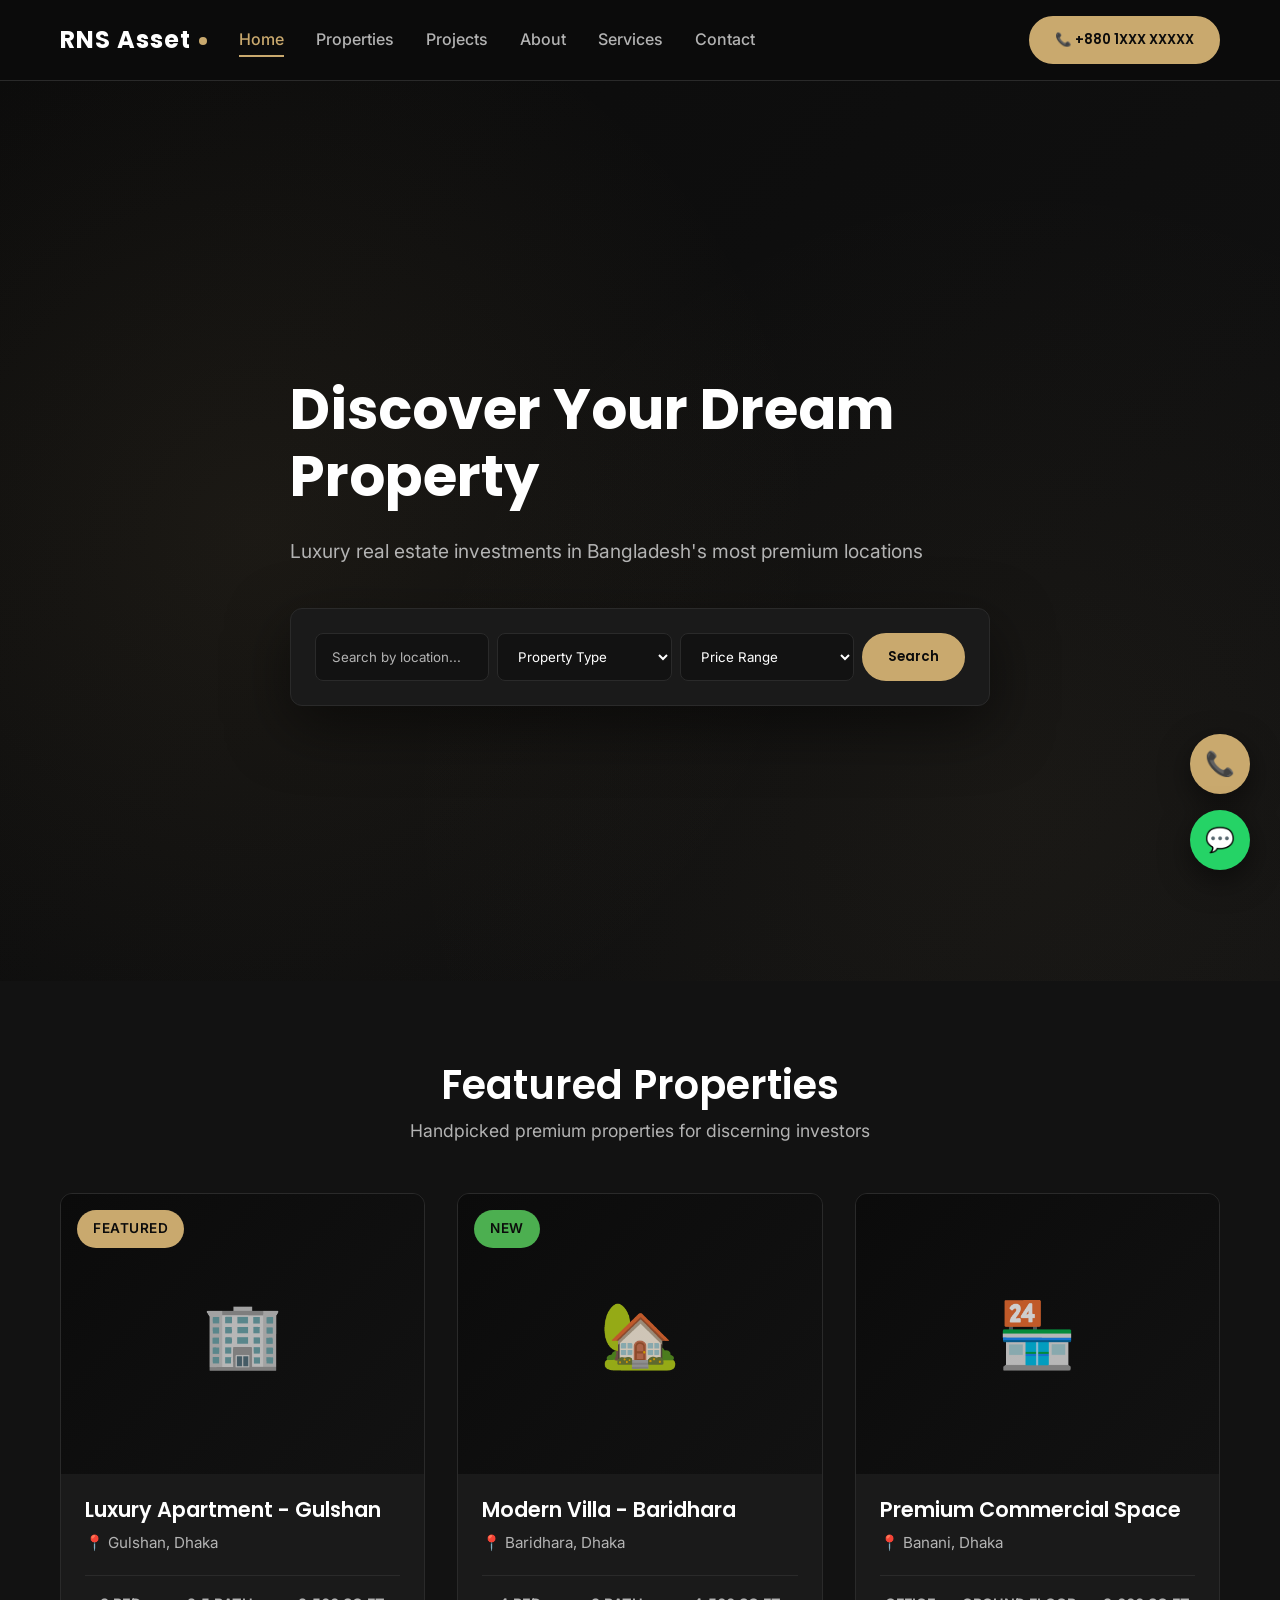
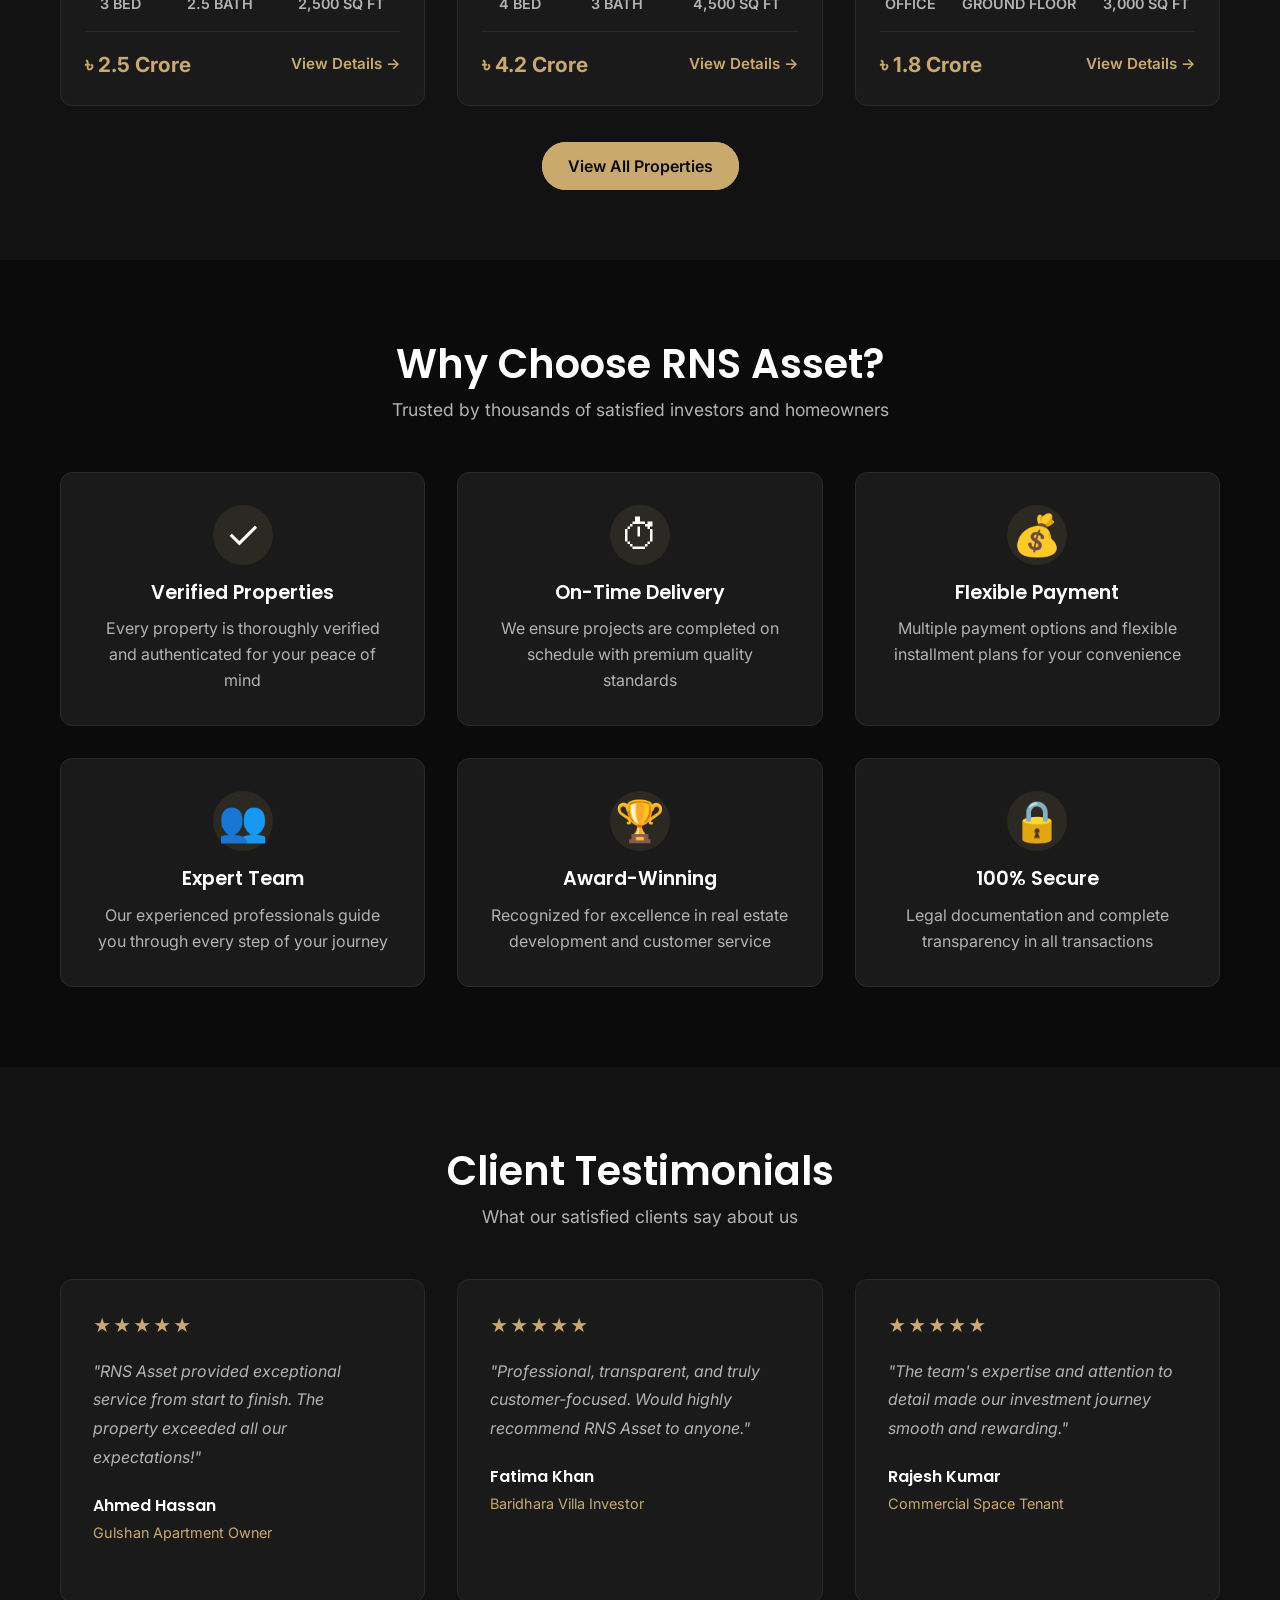
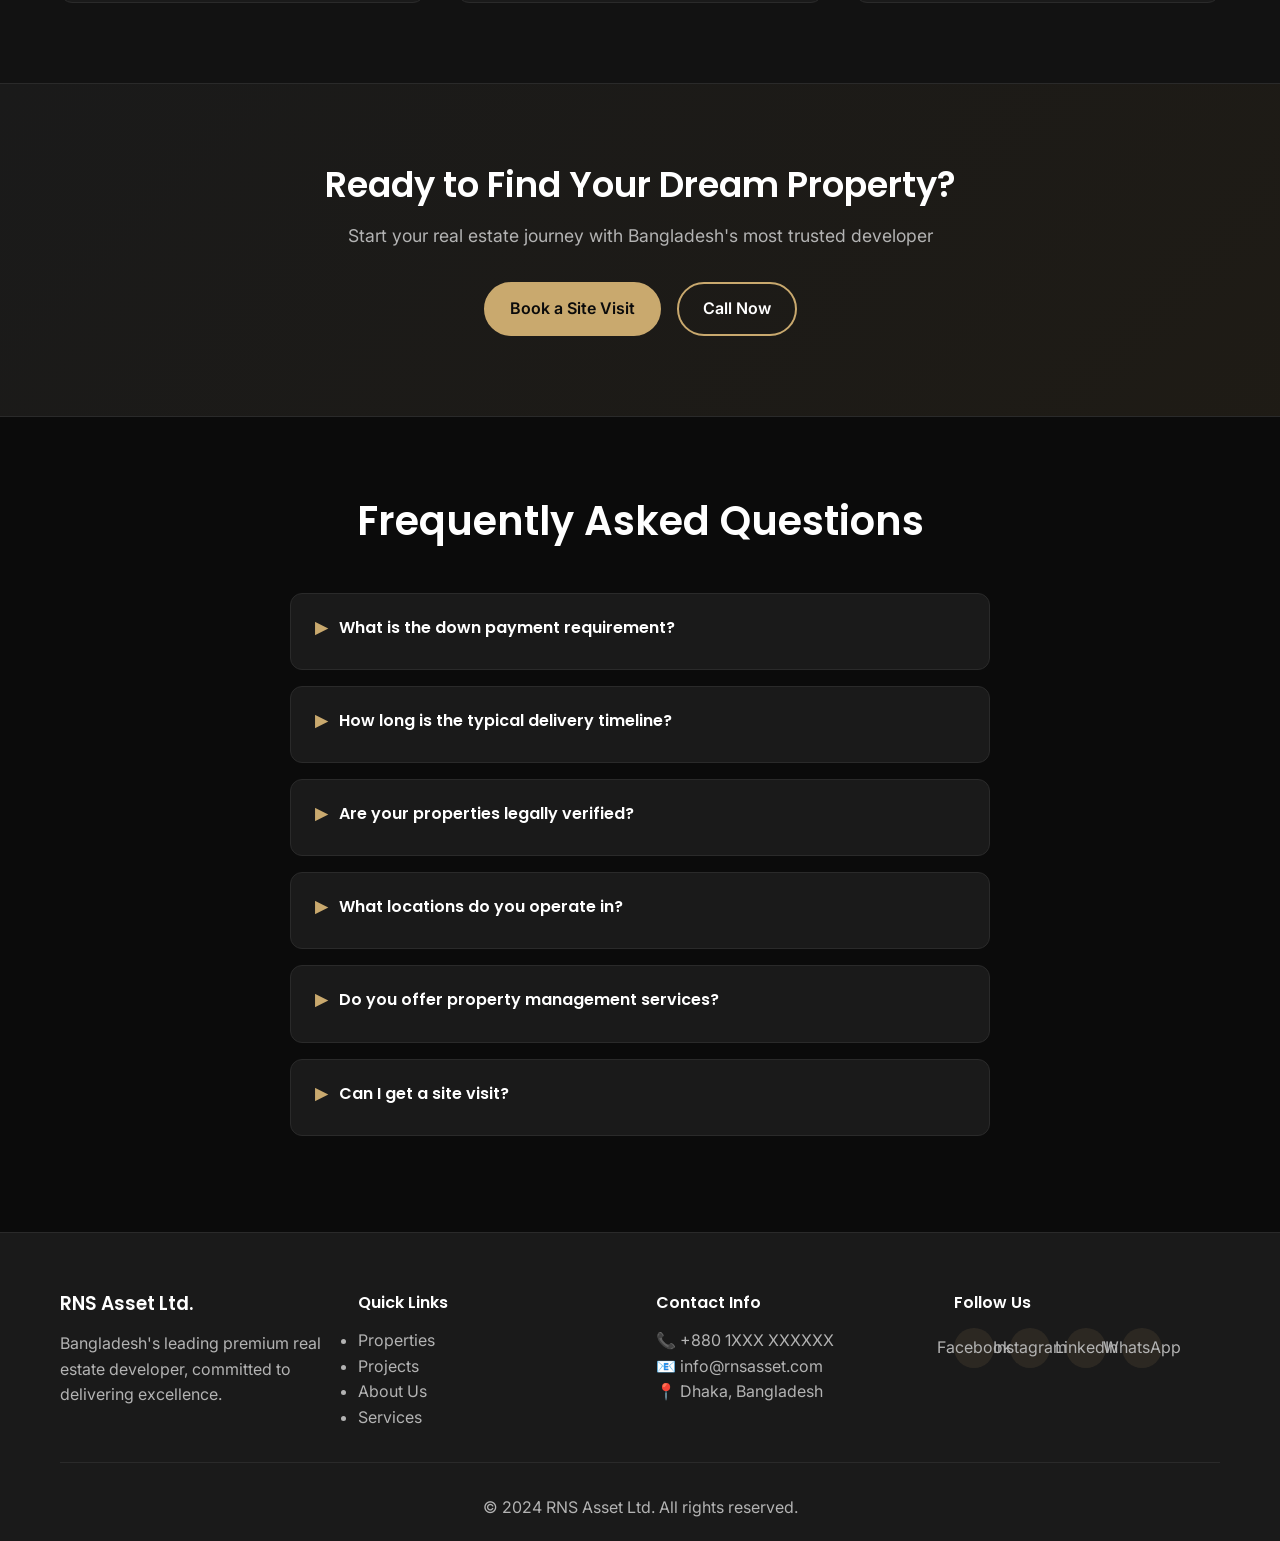
==== index.html @ ce6c6e33 "add updated code" ====
<!DOCTYPE html>
<html lang="en">
<head>
    <meta charset="UTF-8">
    <meta name="viewport" content="width=device-width, initial-scale=1.0">
    <title>RNS Asset Ltd. - Premium Real Estate Bangladesh</title>
    <link rel="preconnect" href="https://fonts.googleapis.com">
    <link rel="preconnect" href="https://fonts.gstatic.com" crossorigin>
    <link href="https://fonts.googleapis.com/css2?family=Poppins:wght@300;400;500;600;700&family=Inter:wght@300;400;500;600&display=swap" rel="stylesheet">
    <link rel="stylesheet" href="styles.css">
</head>
<body>
    <!-- Navigation -->
    <nav class="navbar">
        <div class="container">
            <div class="nav-wrapper">
                <div class="logo">
                    <h1>RNS Asset</h1>
                </div>
                <ul class="nav-menu" id="navMenu">
                    <li><a href="index.html" class="active">Home</a></li>
                    <li><a href="properties.html">Properties</a></li>
                    <li><a href="projects.html">Projects</a></li>
                    <li><a href="about.html">About</a></li>
                    <li><a href="services.html">Services</a></li>
                    <li><a href="contact.html">Contact</a></li>
                </ul>
                <button class="cta-button primary-btn">📞 +880 1XXX XXXXX</button>
                <div class="hamburger" id="hamburger">
                    <span></span>
                    <span></span>
                    <span></span>
                </div>
            </div>
        </div>
    </nav>

    <!-- Hero Section -->
    <section class="hero">
        <div class="hero-background"></div>
        <div class="container">
            <div class="hero-content">
                <h2 class="hero-title">Discover Your Dream Property</h2>
                <p class="hero-subtitle">Luxury real estate investments in Bangladesh's most premium locations</p>

                <div class="search-bar">
                    <input type="text" placeholder="Search by location..." id="heroSearch">
                    <select id="propertyType">
                        <option value="">Property Type</option>
                        <option value="apartment">Apartment</option>
                        <option value="villa">Villa</option>
                        <option value="commercial">Commercial</option>
                        <option value="land">Land</option>
                    </select>
                    <select id="priceRange">
                        <option value="">Price Range</option>
                        <option value="0-50">Under 50 Lakh</option>
                        <option value="50-100">50-100 Lakh</option>
                        <option value="100-200">100-200 Lakh</option>
                        <option value="200+">200+ Lakh</option>
                    </select>
                    <button class="cta-button primary-btn">Search</button>
                </div>
            </div>
        </div>
    </section>

    <!-- Featured Properties -->
    <section class="featured-section">
        <div class="container">
            <div class="section-header">
                <h2>Featured Properties</h2>
                <p>Handpicked premium properties for discerning investors</p>
            </div>

            <div class="properties-grid">
                <div class="property-card">
                    <div class="property-image">
                        <div class="image-placeholder">🏢</div>
                        <span class="property-badge">Featured</span>
                    </div>
                    <div class="property-info">
                        <h3>Luxury Apartment - Gulshan</h3>
                        <p class="location">📍 Gulshan, Dhaka</p>
                        <div class="property-details">
                            <span>3 BED</span>
                            <span>2.5 BATH</span>
                            <span>2,500 SQ FT</span>
                        </div>
                        <div class="property-footer">
                            <p class="price">৳ 2.5 Crore</p>
                            <a href="property-detail.html?id=1" class="view-btn">View Details →</a>
                        </div>
                    </div>
                </div>

                <div class="property-card">
                    <div class="property-image">
                        <div class="image-placeholder">🏡</div>
                        <span class="property-badge new">New</span>
                    </div>
                    <div class="property-info">
                        <h3>Modern Villa - Baridhara</h3>
                        <p class="location">📍 Baridhara, Dhaka</p>
                        <div class="property-details">
                            <span>4 BED</span>
                            <span>3 BATH</span>
                            <span>4,500 SQ FT</span>
                        </div>
                        <div class="property-footer">
                            <p class="price">৳ 4.2 Crore</p>
                            <a href="property-detail.html?id=2" class="view-btn">View Details →</a>
                        </div>
                    </div>
                </div>

                <div class="property-card">
                    <div class="property-image">
                        <div class="image-placeholder">🏪</div>
                    </div>
                    <div class="property-info">
                        <h3>Premium Commercial Space</h3>
                        <p class="location">📍 Banani, Dhaka</p>
                        <div class="property-details">
                            <span>OFFICE</span>
                            <span>GROUND FLOOR</span>
                            <span>3,000 SQ FT</span>
                        </div>
                        <div class="property-footer">
                            <p class="price">৳ 1.8 Crore</p>
                            <a href="property-detail.html?id=3" class="view-btn">View Details →</a>
                        </div>
                    </div>
                </div>
            </div>

            <div style="text-align: center; margin-top: 3rem;">
                <a href="properties.html" class="cta-button primary-btn">View All Properties</a>
            </div>
        </div>
    </section>

    <!-- Why Choose Us -->
    <section class="why-choose-section">
        <div class="container">
            <div class="section-header">
                <h2>Why Choose RNS Asset?</h2>
                <p>Trusted by thousands of satisfied investors and homeowners</p>
            </div>

            <div class="features-grid">
                <div class="feature-card">
                    <div class="feature-icon">✓</div>
                    <h3>Verified Properties</h3>
                    <p>Every property is thoroughly verified and authenticated for your peace of mind</p>
                </div>

                <div class="feature-card">
                    <div class="feature-icon">⏱</div>
                    <h3>On-Time Delivery</h3>
                    <p>We ensure projects are completed on schedule with premium quality standards</p>
                </div>

                <div class="feature-card">
                    <div class="feature-icon">💰</div>
                    <h3>Flexible Payment</h3>
                    <p>Multiple payment options and flexible installment plans for your convenience</p>
                </div>

                <div class="feature-card">
                    <div class="feature-icon">👥</div>
                    <h3>Expert Team</h3>
                    <p>Our experienced professionals guide you through every step of your journey</p>
                </div>

                <div class="feature-card">
                    <div class="feature-icon">🏆</div>
                    <h3>Award-Winning</h3>
                    <p>Recognized for excellence in real estate development and customer service</p>
                </div>

                <div class="feature-card">
                    <div class="feature-icon">🔒</div>
                    <h3>100% Secure</h3>
                    <p>Legal documentation and complete transparency in all transactions</p>
                </div>
            </div>
        </div>
    </section>

    <!-- Testimonials -->
    <section class="testimonials-section">
        <div class="container">
            <div class="section-header">
                <h2>Client Testimonials</h2>
                <p>What our satisfied clients say about us</p>
            </div>

            <div class="testimonials-grid">
                <div class="testimonial-card">
                    <div class="stars">★★★★★</div>
                    <p>"RNS Asset provided exceptional service from start to finish. The property exceeded all our expectations!"</p>
                    <div class="client-info">
                        <h4>Ahmed Hassan</h4>
                        <p>Gulshan Apartment Owner</p>
                    </div>
                </div>

                <div class="testimonial-card">
                    <div class="stars">★★★★★</div>
                    <p>"Professional, transparent, and truly customer-focused. Would highly recommend RNS Asset to anyone."</p>
                    <div class="client-info">
                        <h4>Fatima Khan</h4>
                        <p>Baridhara Villa Investor</p>
                    </div>
                </div>

                <div class="testimonial-card">
                    <div class="stars">★★★★★</div>
                    <p>"The team's expertise and attention to detail made our investment journey smooth and rewarding."</p>
                    <div class="client-info">
                        <h4>Rajesh Kumar</h4>
                        <p>Commercial Space Tenant</p>
                    </div>
                </div>
            </div>
        </div>
    </section>

    <!-- CTA Section -->
    <section class="cta-section">
        <div class="container">
            <h2>Ready to Find Your Dream Property?</h2>
            <p>Start your real estate journey with Bangladesh's most trusted developer</p>
            <div class="cta-buttons">
                <a href="contact.html" class="cta-button primary-btn">Book a Site Visit</a>
                <a href="tel:+8801700000000" class="cta-button secondary-btn">Call Now</a>
            </div>
        </div>
    </section>

    <!-- FAQ Section -->
    <section class="faq-section">
        <div class="container">
            <div class="section-header">
                <h2>Frequently Asked Questions</h2>
            </div>

            <div class="faq-container">
                <div class="faq-item">
                    <h3 class="faq-question">What is the down payment requirement?</h3>
                    <p class="faq-answer">We offer flexible payment plans starting with as low as 10-20% down payment. The exact percentage depends on the property and project type. Contact our sales team for customized payment options.</p>
                </div>

                <div class="faq-item">
                    <h3 class="faq-question">How long is the typical delivery timeline?</h3>
                    <p class="faq-answer">Most projects are completed within 2-3 years from launch. We maintain a strict schedule and provide monthly updates to investors. Some premium properties are move-in ready within 6-12 months.</p>
                </div>

                <div class="faq-item">
                    <h3 class="faq-question">Are your properties legally verified?</h3>
                    <p class="faq-answer">Yes, absolutely. All our properties undergo rigorous legal verification. We provide complete documentation including land title, architectural approvals, and utility connections.</p>
                </div>

                <div class="faq-item">
                    <h3 class="faq-question">What locations do you operate in?</h3>
                    <p class="faq-answer">We primarily focus on premium locations in Dhaka including Gulshan, Baridhara, Banani, Dhanmondi, and Mirpur. We also have projects in Chattogram and Sylhet.</p>
                </div>

                <div class="faq-item">
                    <h3 class="faq-question">Do you offer property management services?</h3>
                    <p class="faq-answer">Yes, we provide comprehensive property management services for investors. Our team handles maintenance, tenant management, and rent collection.</p>
                </div>

                <div class="faq-item">
                    <h3 class="faq-question">Can I get a site visit?</h3>
                    <p class="faq-answer">Absolutely! We offer regular site visits and virtual tours. Visit our contact page or call us to schedule a visit at your convenience.</p>
                </div>
            </div>
        </div>
    </section>

    <!-- Footer -->
    <footer class="footer">
        <div class="container">
            <div class="footer-grid">
                <div class="footer-col">
                    <h3>RNS Asset Ltd.</h3>
                    <p>Bangladesh's leading premium real estate developer, committed to delivering excellence.</p>
                </div>

                <div class="footer-col">
                    <h4>Quick Links</h4>
                    <ul>
                        <li><a href="properties.html">Properties</a></li>
                        <li><a href="projects.html">Projects</a></li>
                        <li><a href="about.html">About Us</a></li>
                        <li><a href="services.html">Services</a></li>
                    </ul>
                </div>

                <div class="footer-col">
                    <h4>Contact Info</h4>
                    <p>📞 +880 1XXX XXXXXX</p>
                    <p>📧 info@rnsasset.com</p>
                    <p>📍 Dhaka, Bangladesh</p>
                </div>

                <div class="footer-col">
                    <h4>Follow Us</h4>
                    <div class="social-links">
                        <a href="#">Facebook</a>
                        <a href="#">Instagram</a>
                        <a href="#">LinkedIn</a>
                        <a href="#">WhatsApp</a>
                    </div>
                </div>
            </div>

            <div class="footer-bottom">
                <p>&copy; 2024 RNS Asset Ltd. All rights reserved.</p>
            </div>
        </div>
    </footer>

    <!-- Floating CTA for Mobile -->
    <div class="floating-cta" id="floatingCta">
        <a href="tel:+8801700000000" class="floating-btn call">📞</a>
        <a href="https://wa.me/8801700000000" class="floating-btn whatsapp">💬</a>
    </div>

    <script src="script.js"></script>
</body>
</html>
---- styles.css ----
/* ====================================
   DARK LUXURY REAL ESTATE THEME
   RNS Asset Ltd. - Bangladesh
   ==================================== */

/* CSS Variables */
:root {
    --primary-bg: #0B0B0B;
    --secondary-bg: #121212;
    --card-bg: #1A1A1A;
    --text-primary: #FFFFFF;
    --text-secondary: #B3B3B3;
    --accent: #C9A96E;
    --accent-hover: #D4B896;
    --border-color: #2A2A2A;
    --transition: all 0.3s ease;
}

/* Reset & Base Styles */
* {
    margin: 0;
    padding: 0;
    box-sizing: border-box;
}

html {
    scroll-behavior: smooth;
    font-size: 16px;
}

body {
    font-family: 'Inter', sans-serif;
    background-color: var(--primary-bg);
    color: var(--text-primary);
    line-height: 1.6;
    overflow-x: hidden;
}

h1, h2, h3, h4, h5, h6 {
    font-family: 'Poppins', sans-serif;
    font-weight: 600;
    line-height: 1.2;
}

a {
    color: inherit;
    text-decoration: none;
    transition: var(--transition);
}

button {
    cursor: pointer;
    border: none;
    font-family: 'Poppins', sans-serif;
}

.container {
    max-width: 1200px;
    margin: 0 auto;
    padding: 0 20px;
}

/* ====================================
   NAVIGATION
   ==================================== */

.navbar {
    position: sticky;
    top: 0;
    z-index: 1000;
    background-color: var(--primary-bg);
    border-bottom: 1px solid var(--border-color);
    backdrop-filter: blur(10px);
    padding: 1rem 0;
}

.nav-wrapper {
    display: flex;
    justify-content: space-between;
    align-items: center;
    gap: 2rem;
}

.logo h1 {
    font-size: 1.5rem;
    color: var(--text-primary);
    font-weight: 700;
    letter-spacing: 1px;
}

.logo h1::after {
    content: '';
    display: inline-block;
    width: 8px;
    height: 8px;
    background-color: var(--accent);
    border-radius: 50%;
    margin-left: 0.5rem;
    vertical-align: middle;
}

.nav-menu {
    display: flex;
    list-style: none;
    gap: 2rem;
    flex: 1;
}

.nav-menu a {
    color: var(--text-secondary);
    font-weight: 500;
    position: relative;
    padding-bottom: 0.5rem;
}

.nav-menu a::after {
    content: '';
    position: absolute;
    bottom: 0;
    left: 0;
    width: 0;
    height: 2px;
    background-color: var(--accent);
    transition: width 0.3s ease;
}

.nav-menu a:hover::after,
.nav-menu a.active::after {
    width: 100%;
}

.nav-menu a:hover,
.nav-menu a.active {
    color: var(--accent);
}

.primary-btn {
    background-color: var(--accent);
    color: var(--primary-bg);
    padding: 0.75rem 1.5rem;
    border-radius: 50px;
    font-weight: 600;
    transition: var(--transition);
    border: 2px solid var(--accent);
    white-space: nowrap;
}

.primary-btn:hover {
    background-color: var(--accent-hover);
    border-color: var(--accent-hover);
    transform: translateY(-2px);
    box-shadow: 0 10px 30px rgba(201, 169, 110, 0.3);
}

.secondary-btn {
    background-color: transparent;
    color: var(--text-primary);
    border: 2px solid var(--accent);
    padding: 0.75rem 1.5rem;
    border-radius: 50px;
    font-weight: 600;
    transition: var(--transition);
}

.secondary-btn:hover {
    background-color: var(--accent);
    color: var(--primary-bg);
}

.hamburger {
    display: none;
    flex-direction: column;
    gap: 0.4rem;
    cursor: pointer;
}

.hamburger span {
    width: 25px;
    height: 3px;
    background-color: var(--text-primary);
    border-radius: 2px;
    transition: var(--transition);
}

/* ====================================
   HERO SECTION
   ==================================== */

.hero {
    position: relative;
    min-height: 100vh;
    display: flex;
    align-items: center;
    justify-content: center;
    background: linear-gradient(135deg, var(--primary-bg) 0%, var(--secondary-bg) 100%);
    overflow: hidden;
    padding: 100px 0 80px;
}

.hero-background {
    position: absolute;
    top: 0;
    left: 0;
    right: 0;
    bottom: 0;
    background:
        radial-gradient(circle at 20% 50%, rgba(201, 169, 110, 0.08) 0%, transparent 50%),
        radial-gradient(circle at 80% 80%, rgba(201, 169, 110, 0.05) 0%, transparent 50%);
    z-index: 0;
}

.hero .container {
    position: relative;
    z-index: 1;
}

.hero-content {
    max-width: 700px;
}

.hero-title {
    font-size: 3.5rem;
    font-weight: 700;
    line-height: 1.2;
    margin-bottom: 1.5rem;
    color: var(--text-primary);
}

.hero-subtitle {
    font-size: 1.2rem;
    color: var(--text-secondary);
    margin-bottom: 2.5rem;
    line-height: 1.8;
}

.search-bar {
    display: flex;
    gap: 0.5rem;
    flex-wrap: wrap;
    background-color: var(--card-bg);
    padding: 1.5rem;
    border-radius: 12px;
    border: 1px solid var(--border-color);
    box-shadow: 0 20px 60px rgba(0, 0, 0, 0.5);
}

.search-bar input,
.search-bar select {
    flex: 1;
    min-width: 150px;
    padding: 0.75rem 1rem;
    background-color: var(--secondary-bg);
    border: 1px solid var(--border-color);
    border-radius: 8px;
    color: var(--text-primary);
    font-family: 'Inter', sans-serif;
    transition: var(--transition);
}

.search-bar input::placeholder {
    color: var(--text-secondary);
}

.search-bar input:focus,
.search-bar select:focus {
    outline: none;
    border-color: var(--accent);
    background-color: rgba(201, 169, 110, 0.05);
}

/* ====================================
   FEATURED PROPERTIES SECTION
   ==================================== */

.featured-section {
    background-color: var(--secondary-bg);
    padding: 80px 0;
}

.section-header {
    text-align: center;
    margin-bottom: 3rem;
}

.section-header h2 {
    font-size: 2.5rem;
    margin-bottom: 0.5rem;
    color: var(--text-primary);
}

.section-header p {
    font-size: 1.1rem;
    color: var(--text-secondary);
}

.properties-grid {
    display: grid;
    grid-template-columns: repeat(auto-fit, minmax(350px, 1fr));
    gap: 2rem;
}

.property-card {
    background-color: var(--card-bg);
    border-radius: 12px;
    overflow: hidden;
    border: 1px solid var(--border-color);
    transition: var(--transition);
}

.property-card:hover {
    transform: translateY(-10px);
    border-color: var(--accent);
    box-shadow: 0 20px 50px rgba(201, 169, 110, 0.2);
}

.property-image {
    position: relative;
    height: 280px;
    background: linear-gradient(135deg, var(--primary-bg), var(--secondary-bg));
    display: flex;
    align-items: center;
    justify-content: center;
    overflow: hidden;
}

.image-placeholder {
    font-size: 4rem;
    opacity: 0.8;
    transition: var(--transition);
}

.property-card:hover .image-placeholder {
    transform: scale(1.1);
}

.property-badge {
    position: absolute;
    top: 1rem;
    left: 1rem;
    background-color: var(--accent);
    color: var(--primary-bg);
    padding: 0.5rem 1rem;
    border-radius: 50px;
    font-size: 0.85rem;
    font-weight: 600;
    text-transform: uppercase;
    letter-spacing: 0.5px;
}

.property-badge.new {
    background-color: #4CAF50;
}

.property-info {
    padding: 1.5rem;
}

.property-info h3 {
    font-size: 1.3rem;
    margin-bottom: 0.5rem;
    color: var(--text-primary);
}

.location {
    color: var(--text-secondary);
    font-size: 0.95rem;
    margin-bottom: 1.2rem;
}

.property-details {
    display: flex;
    justify-content: space-around;
    gap: 1rem;
    padding: 1rem 0;
    border-top: 1px solid var(--border-color);
    border-bottom: 1px solid var(--border-color);
    margin-bottom: 1rem;
    font-size: 0.9rem;
    font-weight: 600;
    color: var(--text-secondary);
    text-align: center;
}

.property-footer {
    display: flex;
    justify-content: space-between;
    align-items: center;
}

.price {
    font-size: 1.3rem;
    font-weight: 700;
    color: var(--accent);
}

.view-btn {
    color: var(--accent);
    font-weight: 600;
    font-size: 0.95rem;
    transition: var(--transition);
}

.view-btn:hover {
    color: var(--accent-hover);
    transform: translateX(5px);
}

/* ====================================
   WHY CHOOSE US SECTION
   ==================================== */

.why-choose-section {
    background-color: var(--primary-bg);
    padding: 80px 0;
}

.features-grid {
    display: grid;
    grid-template-columns: repeat(auto-fit, minmax(300px, 1fr));
    gap: 2rem;
}

.feature-card {
    background-color: var(--card-bg);
    padding: 2rem;
    border-radius: 12px;
    border: 1px solid var(--border-color);
    text-align: center;
    transition: var(--transition);
}

.feature-card:hover {
    background-color: rgba(201, 169, 110, 0.08);
    border-color: var(--accent);
    transform: translateY(-5px);
}

.feature-icon {
    font-size: 2.5rem;
    margin-bottom: 1rem;
    background-color: rgba(201, 169, 110, 0.1);
    width: 60px;
    height: 60px;
    display: flex;
    align-items: center;
    justify-content: center;
    border-radius: 50%;
    margin-left: auto;
    margin-right: auto;
}

.feature-card h3 {
    font-size: 1.2rem;
    margin-bottom: 0.8rem;
    color: var(--text-primary);
}

.feature-card p {
    color: var(--text-secondary);
    line-height: 1.6;
}

/* ====================================
   TESTIMONIALS SECTION
   ==================================== */

.testimonials-section {
    background-color: var(--secondary-bg);
    padding: 80px 0;
}

.testimonials-grid {
    display: grid;
    grid-template-columns: repeat(auto-fit, minmax(320px, 1fr));
    gap: 2rem;
}

.testimonial-card {
    background-color: var(--card-bg);
    padding: 2rem;
    border-radius: 12px;
    border: 1px solid var(--border-color);
    transition: var(--transition);
}

.testimonial-card:hover {
    border-color: var(--accent);
    transform: translateY(-5px);
}

.stars {
    color: var(--accent);
    font-size: 1.1rem;
    margin-bottom: 1rem;
    letter-spacing: 2px;
}

.testimonial-card p {
    color: var(--text-secondary);
    line-height: 1.8;
    margin-bottom: 1.5rem;
    font-style: italic;
}

.client-info h4 {
    color: var(--text-primary);
    margin-bottom: 0.3rem;
}

.client-info p {
    color: var(--accent);
    font-size: 0.9rem;
    font-style: normal;
}

/* ====================================
   CTA SECTION
   ==================================== */

.cta-section {
    background: linear-gradient(135deg, var(--card-bg), rgba(201, 169, 110, 0.1));
    padding: 80px 0;
    text-align: center;
    border-top: 1px solid var(--border-color);
    border-bottom: 1px solid var(--border-color);
}

.cta-section h2 {
    font-size: 2.2rem;
    margin-bottom: 1rem;
}

.cta-section p {
    color: var(--text-secondary);
    font-size: 1.1rem;
    margin-bottom: 2rem;
    max-width: 600px;
    margin-left: auto;
    margin-right: auto;
}

.cta-buttons {
    display: flex;
    gap: 1rem;
    justify-content: center;
    flex-wrap: wrap;
}

/* ====================================
   FAQ SECTION
   ==================================== */

.faq-section {
    background-color: var(--primary-bg);
    padding: 80px 0;
}

.faq-container {
    max-width: 700px;
    margin: 0 auto;
}

.faq-item {
    background-color: var(--card-bg);
    border: 1px solid var(--border-color);
    border-radius: 12px;
    padding: 1.5rem;
    margin-bottom: 1rem;
    cursor: pointer;
    transition: var(--transition);
}

.faq-item:hover {
    border-color: var(--accent);
}

.faq-question {
    color: var(--text-primary);
    font-size: 1rem;
    margin-bottom: 0.5rem;
    user-select: none;
}

.faq-question::before {
    content: '▶ ';
    color: var(--accent);
    margin-right: 0.5rem;
    transition: var(--transition);
}

.faq-item.active .faq-question::before {
    content: '▼ ';
    transform: rotate(180deg);
}

.faq-answer {
    color: var(--text-secondary);
    max-height: 0;
    overflow: hidden;
    transition: max-height 0.3s ease;
    line-height: 1.8;
}

.faq-item.active .faq-answer {
    max-height: 500px;
    margin-top: 1rem;
}

/* ====================================
   FOOTER
   ==================================== */

.footer {
    background-color: var(--card-bg);
    border-top: 1px solid var(--border-color);
    padding: 60px 0 20px;
}

.footer-grid {
    display: grid;
    grid-template-columns: repeat(auto-fit, minmax(250px, 1fr));
    gap: 2rem;
    margin-bottom: 2rem;
}

.footer-col h3, .footer-col h4 {
    color: var(--text-primary);
    margin-bottom: 1rem;
}

.footer-col p, .footer-col ul {
    color: var(--text-secondary);
}

.footer-col a {
    color: var(--text-secondary);
    transition: var(--transition);
}

.footer-col a:hover {
    color: var(--accent);
}

.social-links {
    display: flex;
    gap: 1rem;
}

.social-links a {
    display: inline-block;
    width: 40px;
    height: 40px;
    background-color: rgba(201, 169, 110, 0.1);
    border-radius: 50%;
    display: flex;
    align-items: center;
    justify-content: center;
    transition: var(--transition);
}

.social-links a:hover {
    background-color: var(--accent);
    color: var(--primary-bg);
}

.footer-bottom {
    border-top: 1px solid var(--border-color);
    padding-top: 2rem;
    text-align: center;
    color: var(--text-secondary);
}

/* ====================================
   FLOATING CTA
   ==================================== */

.floating-cta {
    position: fixed;
    bottom: 30px;
    right: 30px;
    display: flex;
    flex-direction: column;
    gap: 1rem;
    z-index: 999;
}

.floating-btn {
    width: 60px;
    height: 60px;
    border-radius: 50%;
    display: flex;
    align-items: center;
    justify-content: center;
    font-size: 1.5rem;
    transition: var(--transition);
    box-shadow: 0 10px 30px rgba(0, 0, 0, 0.5);
    text-decoration: none;
}

.floating-btn.call {
    background-color: var(--accent);
    color: var(--primary-bg);
}

.floating-btn.call:hover {
    background-color: var(--accent-hover);
    transform: scale(1.1) translateY(-5px);
}

.floating-btn.whatsapp {
    background-color: #25D366;
    color: white;
}

.floating-btn.whatsapp:hover {
    background-color: #1fa857;
    transform: scale(1.1) translateY(-5px);
}

/* ====================================
   RESPONSIVE DESIGN
   ==================================== */

@media (max-width: 768px) {
    .nav-menu {
        display: none;
    }

    .hamburger {
        display: flex;
    }

    .hero-title {
        font-size: 2rem;
    }

    .hero-subtitle {
        font-size: 1rem;
    }

    .search-bar {
        flex-direction: column;
    }

    .search-bar input,
    .search-bar select,
    .search-bar button {
        width: 100%;
    }

    .section-header h2 {
        font-size: 1.8rem;
    }

    .cta-section h2 {
        font-size: 1.5rem;
    }

    .properties-grid {
        grid-template-columns: 1fr;
    }

    .floating-cta {
        bottom: 20px;
        right: 20px;
    }

    .floating-btn {
        width: 50px;
        height: 50px;
        font-size: 1.2rem;
    }
}

@media (max-width: 480px) {
    .hero {
        min-height: 80vh;
        padding: 80px 0 60px;
    }

    .hero-title {
        font-size: 1.5rem;
    }

    .section-header h2 {
        font-size: 1.5rem;
    }

    .features-grid {
        grid-template-columns: 1fr;
    }

    .nav-wrapper {
        gap: 1rem;
    }

    .primary-btn {
        padding: 0.6rem 1rem;
        font-size: 0.9rem;
    }
}

/* Animations */
@keyframes slideInUp {
    from {
        opacity: 0;
        transform: translateY(30px);
    }
    to {
        opacity: 1;
        transform: translateY(0);
    }
}

.property-card, .feature-card, .testimonial-card {
    animation: slideInUp 0.6s ease-out forwards;
}

/* Smooth scrollbar */
::-webkit-scrollbar {
    width: 10px;
}

::-webkit-scrollbar-track {
    background: var(--secondary-bg);
}

::-webkit-scrollbar-thumb {
    background: var(--accent);
    border-radius: 5px;
}

::-webkit-scrollbar-thumb:hover {
    background: var(--accent-hover);
}
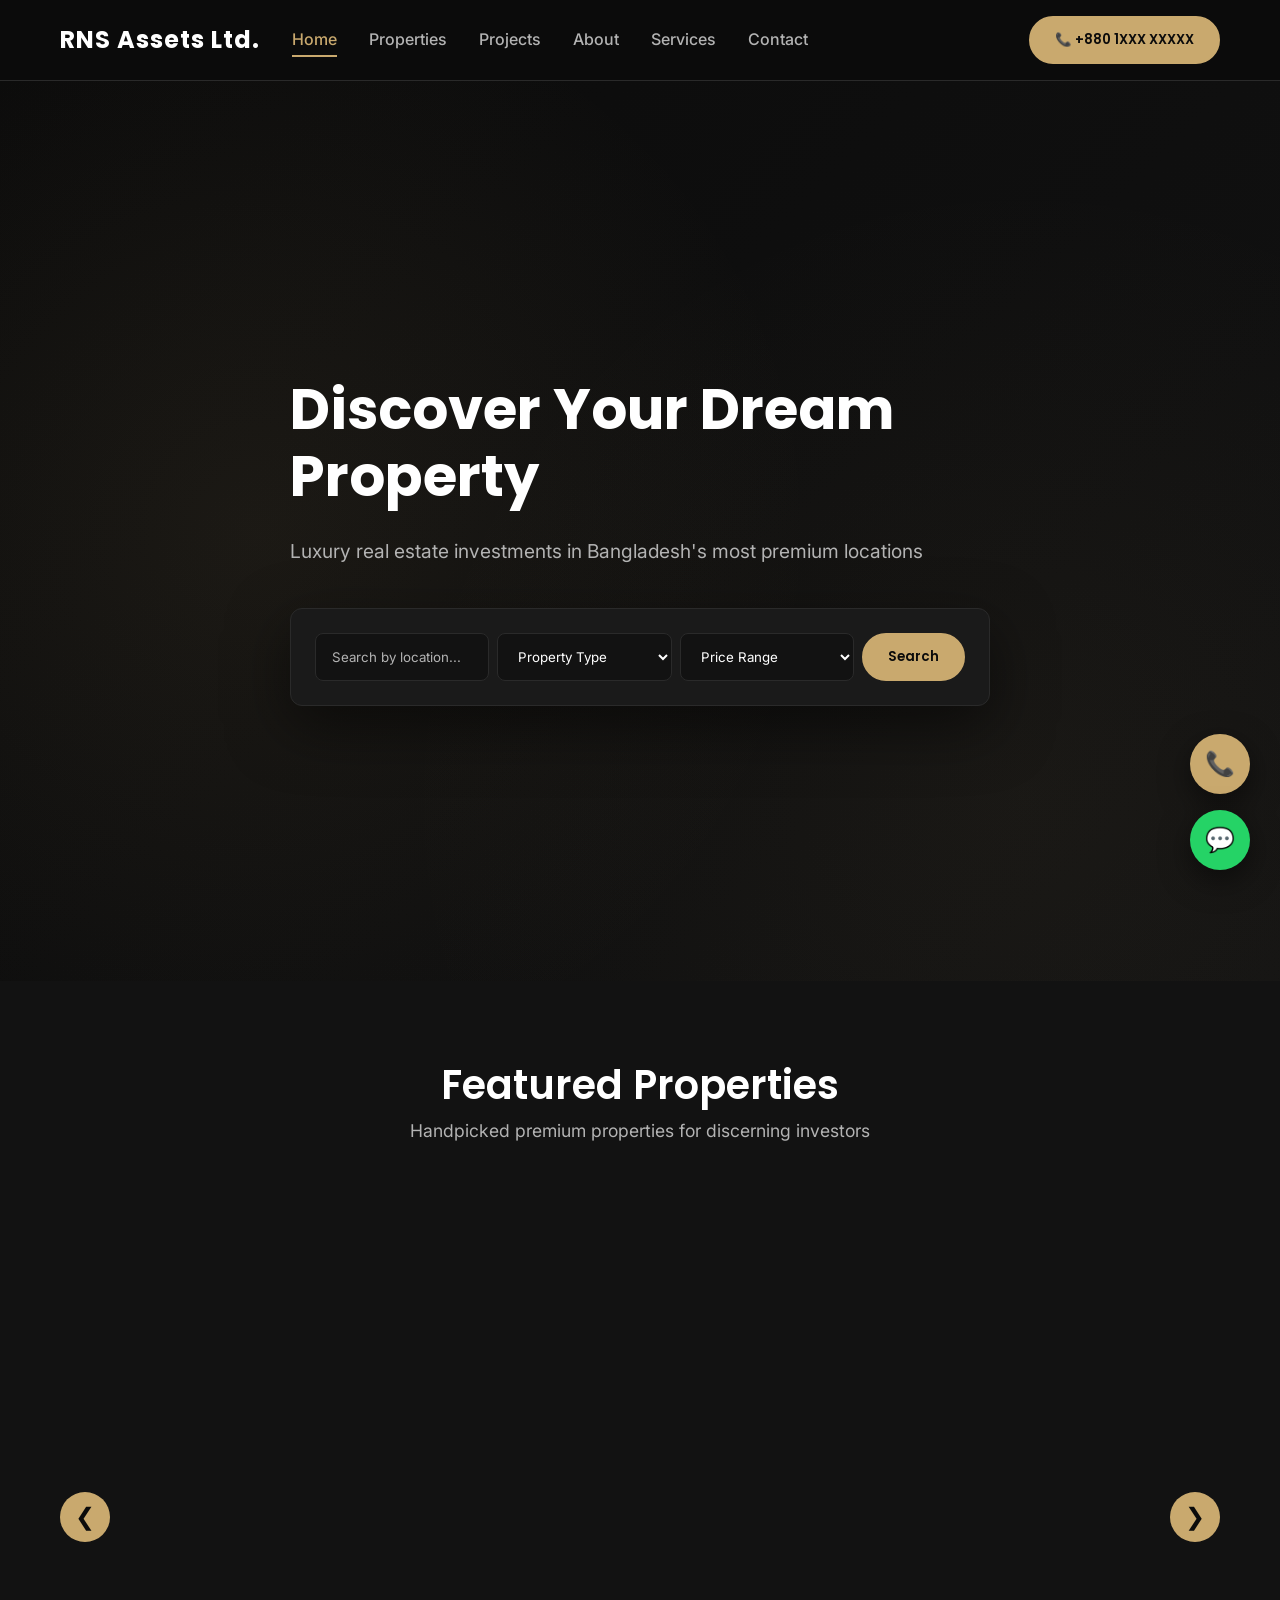
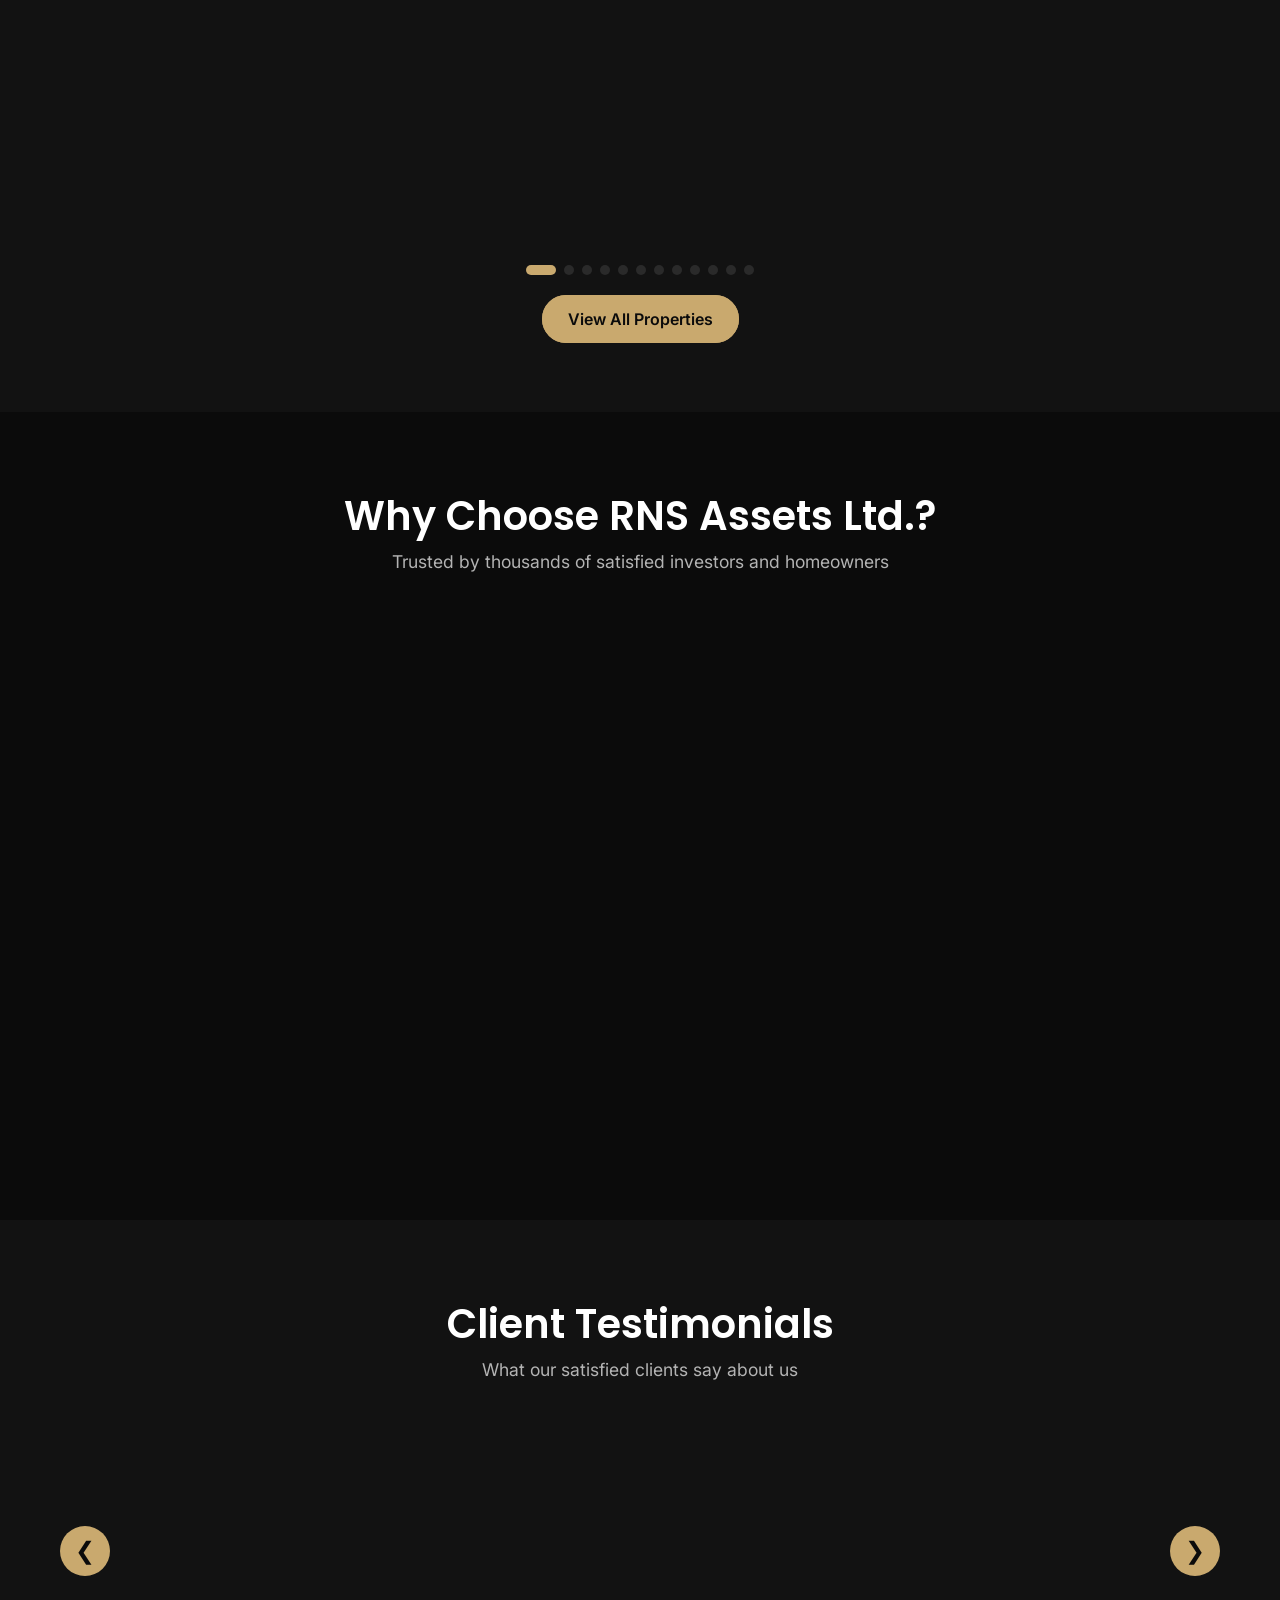
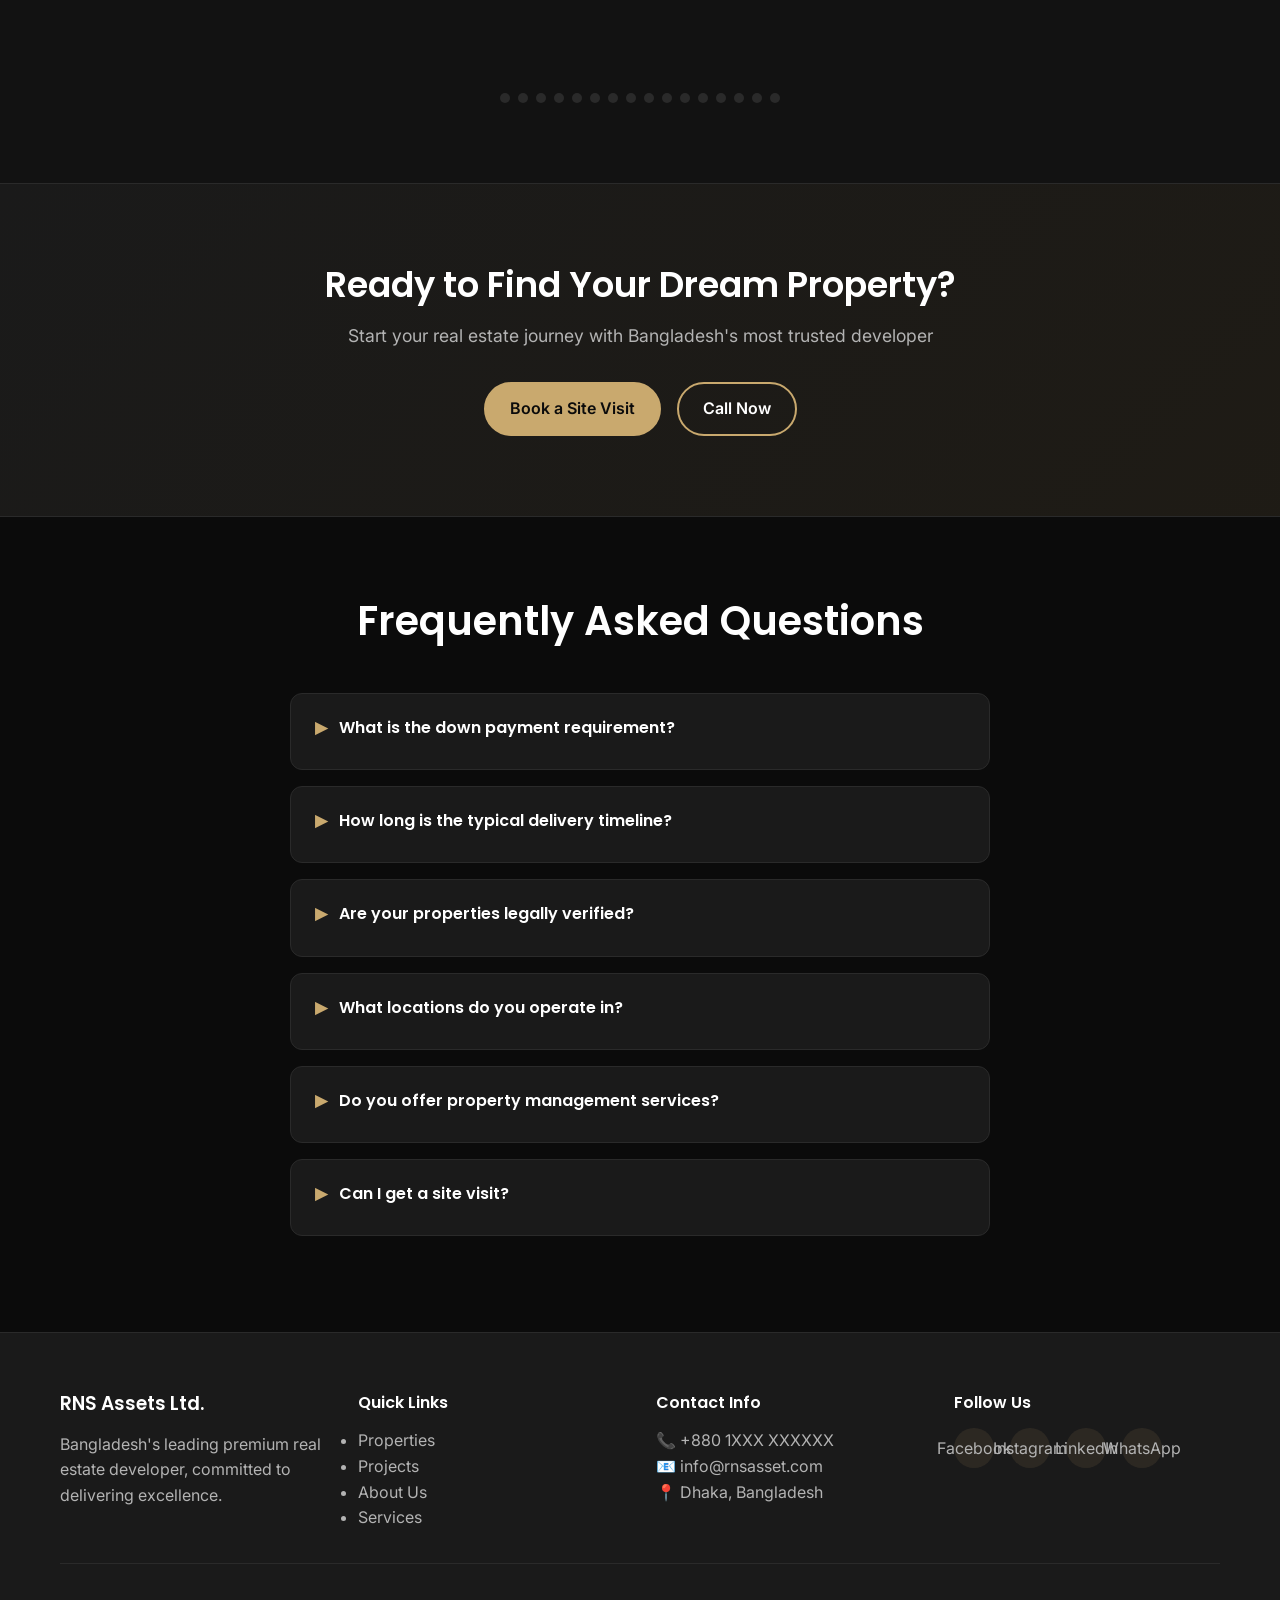
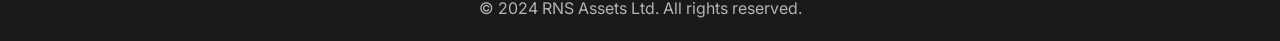
==== commit a7b91ecf: "add updated code" ====
--- a/index.html
+++ b/index.html
@@ -3,7 +3,7 @@
 <head>
     <meta charset="UTF-8">
     <meta name="viewport" content="width=device-width, initial-scale=1.0">
-    <title>RNS Asset Ltd. - Premium Real Estate Bangladesh</title>
+    <title>RNS Assets Ltd. - Premium Real Estate Bangladesh</title>
     <link rel="preconnect" href="https://fonts.googleapis.com">
     <link rel="preconnect" href="https://fonts.gstatic.com" crossorigin>
     <link href="https://fonts.googleapis.com/css2?family=Poppins:wght@300;400;500;600;700&family=Inter:wght@300;400;500;600&display=swap" rel="stylesheet">
@@ -14,9 +14,9 @@
     <nav class="navbar">
         <div class="container">
             <div class="nav-wrapper">
-                <div class="logo">
-                    <h1>RNS Asset</h1>
-                </div>
+                <a href="index.html" class="logo">
+                    <h1>RNS Assets Ltd.</h1>
+                </a>
                 <ul class="nav-menu" id="navMenu">
                     <li><a href="index.html" class="active">Home</a></li>
                     <li><a href="properties.html">Properties</a></li>
@@ -73,68 +73,133 @@
                 <p>Handpicked premium properties for discerning investors</p>
             </div>
 
-            <div class="properties-grid">
-                <div class="property-card">
-                    <div class="property-image">
-                        <div class="image-placeholder">🏢</div>
-                        <span class="property-badge">Featured</span>
-                    </div>
-                    <div class="property-info">
-                        <h3>Luxury Apartment - Gulshan</h3>
-                        <p class="location">📍 Gulshan, Dhaka</p>
-                        <div class="property-details">
-                            <span>3 BED</span>
-                            <span>2.5 BATH</span>
-                            <span>2,500 SQ FT</span>
-                        </div>
-                        <div class="property-footer">
-                            <p class="price">৳ 2.5 Crore</p>
-                            <a href="property-detail.html?id=1" class="view-btn">View Details →</a>
-                        </div>
-                    </div>
-                </div>
-
-                <div class="property-card">
-                    <div class="property-image">
-                        <div class="image-placeholder">🏡</div>
-                        <span class="property-badge new">New</span>
-                    </div>
-                    <div class="property-info">
-                        <h3>Modern Villa - Baridhara</h3>
-                        <p class="location">📍 Baridhara, Dhaka</p>
-                        <div class="property-details">
-                            <span>4 BED</span>
-                            <span>3 BATH</span>
-                            <span>4,500 SQ FT</span>
-                        </div>
-                        <div class="property-footer">
-                            <p class="price">৳ 4.2 Crore</p>
-                            <a href="property-detail.html?id=2" class="view-btn">View Details →</a>
-                        </div>
-                    </div>
-                </div>
-
-                <div class="property-card">
-                    <div class="property-image">
-                        <div class="image-placeholder">🏪</div>
-                    </div>
-                    <div class="property-info">
-                        <h3>Premium Commercial Space</h3>
-                        <p class="location">📍 Banani, Dhaka</p>
-                        <div class="property-details">
-                            <span>OFFICE</span>
-                            <span>GROUND FLOOR</span>
-                            <span>3,000 SQ FT</span>
-                        </div>
-                        <div class="property-footer">
-                            <p class="price">৳ 1.8 Crore</p>
-                            <a href="property-detail.html?id=3" class="view-btn">View Details →</a>
-                        </div>
-                    </div>
-                </div>
-            </div>
-
-            <div style="text-align: center; margin-top: 3rem;">
+            <div class="properties-wrapper">
+                <button class="carousel-btn prev-btn" onclick="prevProperty()">❮</button>
+
+                <div class="properties-carousel">
+                    <div class="property-card active">
+                        <div class="property-image">
+                            <div class="image-placeholder">🏢</div>
+                            <span class="property-badge">Featured</span>
+                        </div>
+                        <div class="property-info">
+                            <h3>Luxury Apartment - Gulshan</h3>
+                            <p class="location">📍 Gulshan, Dhaka</p>
+                            <div class="property-details">
+                                <span>3 BED</span>
+                                <span>2.5 BATH</span>
+                                <span>2,500 SQ FT</span>
+                            </div>
+                            <div class="property-footer">
+                                <p class="price">৳ 2.5 Crore</p>
+                                <a href="property-detail.html?id=1" class="view-btn">View Details →</a>
+                            </div>
+                        </div>
+                    </div>
+
+                    <div class="property-card">
+                        <div class="property-image">
+                            <div class="image-placeholder">🏡</div>
+                            <span class="property-badge new">New</span>
+                        </div>
+                        <div class="property-info">
+                            <h3>Modern Villa - Baridhara</h3>
+                            <p class="location">📍 Baridhara, Dhaka</p>
+                            <div class="property-details">
+                                <span>4 BED</span>
+                                <span>3 BATH</span>
+                                <span>4,500 SQ FT</span>
+                            </div>
+                            <div class="property-footer">
+                                <p class="price">৳ 4.2 Crore</p>
+                                <a href="property-detail.html?id=2" class="view-btn">View Details →</a>
+                            </div>
+                        </div>
+                    </div>
+
+                    <div class="property-card">
+                        <div class="property-image">
+                            <div class="image-placeholder">🏪</div>
+                        </div>
+                        <div class="property-info">
+                            <h3>Premium Commercial Space</h3>
+                            <p class="location">📍 Banani, Dhaka</p>
+                            <div class="property-details">
+                                <span>OFFICE</span>
+                                <span>GROUND FLOOR</span>
+                                <span>3,000 SQ FT</span>
+                            </div>
+                            <div class="property-footer">
+                                <p class="price">৳ 1.8 Crore</p>
+                                <a href="property-detail.html?id=3" class="view-btn">View Details →</a>
+                            </div>
+                        </div>
+                    </div>
+
+                    <div class="property-card">
+                        <div class="property-image">
+                            <div class="image-placeholder">🏘️</div>
+                        </div>
+                        <div class="property-info">
+                            <h3>Twin Plot - Mirpur</h3>
+                            <p class="location">📍 Mirpur, Dhaka</p>
+                            <div class="property-details">
+                                <span>LAND</span>
+                                <span>DUAL PLOT</span>
+                                <span>6,000 SQ FT</span>
+                            </div>
+                            <div class="property-footer">
+                                <p class="price">৳ 3.5 Crore</p>
+                                <a href="property-detail.html?id=4" class="view-btn">View Details →</a>
+                            </div>
+                        </div>
+                    </div>
+
+                    <div class="property-card">
+                        <div class="property-image">
+                            <div class="image-placeholder">🏬</div>
+                        </div>
+                        <div class="property-info">
+                            <h3>Penthouse Suite - Dhanmondi</h3>
+                            <p class="location">📍 Dhanmondi, Dhaka</p>
+                            <div class="property-details">
+                                <span>2 BED</span>
+                                <span>2 BATH</span>
+                                <span>1,800 SQ FT</span>
+                            </div>
+                            <div class="property-footer">
+                                <p class="price">৳ 1.9 Crore</p>
+                                <a href="property-detail.html?id=5" class="view-btn">View Details →</a>
+                            </div>
+                        </div>
+                    </div>
+
+                    <div class="property-card">
+                        <div class="property-image">
+                            <div class="image-placeholder">🏠</div>
+                        </div>
+                        <div class="property-info">
+                            <h3>Family Home - Banasree</h3>
+                            <p class="location">📍 Banasree, Dhaka</p>
+                            <div class="property-details">
+                                <span>5 BED</span>
+                                <span>4 BATH</span>
+                                <span>5,000 SQ FT</span>
+                            </div>
+                            <div class="property-footer">
+                                <p class="price">৳ 3.8 Crore</p>
+                                <a href="property-detail.html?id=6" class="view-btn">View Details →</a>
+                            </div>
+                        </div>
+                    </div>
+                </div>
+
+                <button class="carousel-btn next-btn" onclick="nextProperty()">❯</button>
+            </div>
+
+            <div class="property-indicators" id="propertyIndicators"></div>
+
+            <div style="text-align: center; margin-top: 2rem;">
                 <a href="properties.html" class="cta-button primary-btn">View All Properties</a>
             </div>
         </div>
@@ -144,7 +209,7 @@
     <section class="why-choose-section">
         <div class="container">
             <div class="section-header">
-                <h2>Why Choose RNS Asset?</h2>
+                <h2>Why Choose RNS Assets Ltd.?</h2>
                 <p>Trusted by thousands of satisfied investors and homeowners</p>
             </div>
 
@@ -196,34 +261,87 @@
                 <p>What our satisfied clients say about us</p>
             </div>
 
-            <div class="testimonials-grid">
-                <div class="testimonial-card">
-                    <div class="stars">★★★★★</div>
-                    <p>"RNS Asset provided exceptional service from start to finish. The property exceeded all our expectations!"</p>
-                    <div class="client-info">
-                        <h4>Ahmed Hassan</h4>
-                        <p>Gulshan Apartment Owner</p>
-                    </div>
-                </div>
-
-                <div class="testimonial-card">
-                    <div class="stars">★★★★★</div>
-                    <p>"Professional, transparent, and truly customer-focused. Would highly recommend RNS Asset to anyone."</p>
-                    <div class="client-info">
-                        <h4>Fatima Khan</h4>
-                        <p>Baridhara Villa Investor</p>
-                    </div>
-                </div>
-
-                <div class="testimonial-card">
-                    <div class="stars">★★★★★</div>
-                    <p>"The team's expertise and attention to detail made our investment journey smooth and rewarding."</p>
-                    <div class="client-info">
-                        <h4>Rajesh Kumar</h4>
-                        <p>Commercial Space Tenant</p>
-                    </div>
-                </div>
-            </div>
+            <div class="testimonials-wrapper">
+                <button class="carousel-btn prev-btn" onclick="prevTestimonial()">❮</button>
+
+                <div class="testimonials-carousel">
+                    <div class="testimonial-card active">
+                        <div class="stars">★★★★★</div>
+                        <p>"RNS Assets Ltd. provided exceptional service from start to finish. The property exceeded all our expectations!"</p>
+                        <div class="client-info">
+                            <h4>Ahmed Hassan</h4>
+                            <p>Gulshan Apartment Owner</p>
+                        </div>
+                    </div>
+
+                    <div class="testimonial-card">
+                        <div class="stars">★★★★★</div>
+                        <p>"Professional, transparent, and truly customer-focused. Would highly recommend RNS Assets Ltd. to anyone."</p>
+                        <div class="client-info">
+                            <h4>Fatima Khan</h4>
+                            <p>Baridhara Villa Investor</p>
+                        </div>
+                    </div>
+
+                    <div class="testimonial-card">
+                        <div class="stars">★★★★★</div>
+                        <p>"The team's expertise and attention to detail made our investment journey smooth and rewarding."</p>
+                        <div class="client-info">
+                            <h4>Rajesh Kumar</h4>
+                            <p>Commercial Space Tenant</p>
+                        </div>
+                    </div>
+
+                    <div class="testimonial-card">
+                        <div class="stars">★★★★★</div>
+                        <p>"Excellent customer service! They guided us through every step of the buying process. Highly satisfied!"</p>
+                        <div class="client-info">
+                            <h4>Priya Singh</h4>
+                            <p>Dhanmondi Penthouse Owner</p>
+                        </div>
+                    </div>
+
+                    <div class="testimonial-card">
+                        <div class="stars">★★★★★</div>
+                        <p>"Best investment decision we made. RNS Assets Ltd. delivered quality and value beyond expectations."</p>
+                        <div class="client-info">
+                            <h4>Mohammad Iqbal</h4>
+                            <p>Mirpur Property Investor</p>
+                        </div>
+                    </div>
+
+                    <div class="testimonial-card">
+                        <div class="stars">★★★★★</div>
+                        <p>"Transparent pricing, no hidden charges, and exceptional after-sales support. Truly professional!"</p>
+                        <div class="client-info">
+                            <h4>Nasrin Begum</h4>
+                            <p>Banani Commercial Space Leaseholder</p>
+                        </div>
+                    </div>
+
+                    <div class="testimonial-card">
+                        <div class="stars">★★★★★</div>
+                        <p>"The interior design consultation added so much value. Our home looks absolutely stunning now!"</p>
+                        <div class="client-info">
+                            <h4>Karim Abdullah</h4>
+                            <p>Gulshan Apartment Resident</p>
+                        </div>
+                    </div>
+
+                    <div class="testimonial-card">
+                        <div class="stars">★★★★★</div>
+                        <p>"From viewing to handover, everything was seamless. RNS Assets Ltd. is the gold standard in real estate."</p>
+                        <div class="client-info">
+                            <h4>Shumaiya Afroz</h4>
+                            <p>Baridhara Villa Resident</p>
+                        </div>
+                    </div>
+                </div>
+
+                <button class="carousel-btn next-btn" onclick="nextTestimonial()">❯</button>
+            </div>
+
+            <div class="testimonial-indicators" id="testimonialIndicators"></div>
         </div>
     </section>
 
@@ -285,7 +403,7 @@
         <div class="container">
             <div class="footer-grid">
                 <div class="footer-col">
-                    <h3>RNS Asset Ltd.</h3>
+                    <h3>RNS Assets Ltd.</h3>
                     <p>Bangladesh's leading premium real estate developer, committed to delivering excellence.</p>
                 </div>
 
@@ -318,7 +436,7 @@
             </div>
 
             <div class="footer-bottom">
-                <p>&copy; 2024 RNS Asset Ltd. All rights reserved.</p>
+                <p>&copy; 2024 RNS Assets Ltd. All rights reserved.</p>
             </div>
         </div>
     </footer>
--- a/styles.css
+++ b/styles.css
@@ -88,15 +88,20 @@
     letter-spacing: 1px;
 }
 
-.logo h1::after {
-    content: '';
-    display: inline-block;
-    width: 8px;
-    height: 8px;
-    background-color: var(--accent);
-    border-radius: 50%;
-    margin-left: 0.5rem;
-    vertical-align: middle;
+.logo {
+    text-decoration: none;
+    color: inherit;
+    transition: var(--transition);
+    display: flex;
+    align-items: center;
+}
+
+.logo:hover {
+    color: var(--accent);
+}
+
+.logo:hover h1 {
+    color: var(--accent);
 }
 
 .nav-menu {
@@ -293,10 +298,53 @@
     color: var(--text-secondary);
 }
 
-.properties-grid {
-    display: grid;
-    grid-template-columns: repeat(auto-fit, minmax(350px, 1fr));
+.properties-wrapper {
+    display: flex;
+    align-items: center;
+    gap: 1.5rem;
+    position: relative;
+}
+
+.properties-carousel {
+    display: flex;
     gap: 2rem;
+    overflow-x: hidden;
+    scroll-behavior: smooth;
+    flex: 1;
+    position: relative;
+}
+
+.property-card {
+    background-color: var(--card-bg);
+    border-radius: 20px;
+    overflow: hidden;
+    border: 1px solid var(--border-color);
+    transition: var(--transition);
+    min-width: 100%;
+    opacity: 0;
+    position: absolute;
+    left: 0;
+    box-shadow: 0 10px 30px rgba(0, 0, 0, 0.3);
+}
+
+.property-card.active {
+    opacity: 1;
+    position: relative;
+    min-width: 100%;
+    left: auto;
+}
+
+.property-indicators {
+    display: flex;
+    justify-content: center;
+    gap: 0.5rem;
+    margin-top: 1.5rem;
+}
+
+.property-card:hover {
+    transform: translateY(-15px);
+    border-color: var(--accent);
+    box-shadow: 0 30px 60px rgba(201, 169, 110, 0.3);
 }
 
 .property-card {
@@ -315,8 +363,8 @@
 
 .property-image {
     position: relative;
-    height: 280px;
-    background: linear-gradient(135deg, var(--primary-bg), var(--secondary-bg));
+    height: 350px;
+    background: linear-gradient(135deg, rgba(201, 169, 110, 0.1), rgba(201, 169, 110, 0.05));
     display: flex;
     align-items: center;
     justify-content: center;
@@ -324,27 +372,36 @@
 }
 
 .image-placeholder {
-    font-size: 4rem;
-    opacity: 0.8;
+    font-size: 6rem;
+    opacity: 0.9;
     transition: var(--transition);
 }
 
 .property-card:hover .image-placeholder {
-    transform: scale(1.1);
+    transform: scale(1.15) rotate(5deg);
+}
+    font-size: 6rem;
+    opacity: 0.9;
+    transition: var(--transition);
+}
+
+.property-card:hover .image-placeholder {
+    transform: scale(1.15) rotate(5deg);
 }
 
 .property-badge {
     position: absolute;
-    top: 1rem;
-    left: 1rem;
+    top: 1.5rem;
+    left: 1.5rem;
     background-color: var(--accent);
     color: var(--primary-bg);
-    padding: 0.5rem 1rem;
+    padding: 0.6rem 1.2rem;
     border-radius: 50px;
     font-size: 0.85rem;
-    font-weight: 600;
+    font-weight: 700;
     text-transform: uppercase;
     letter-spacing: 0.5px;
+    box-shadow: 0 5px 15px rgba(201, 169, 110, 0.3);
 }
 
 .property-badge.new {
@@ -352,43 +409,50 @@
 }
 
 .property-info {
-    padding: 1.5rem;
+    padding: 2rem;
 }
 
 .property-info h3 {
-    font-size: 1.3rem;
-    margin-bottom: 0.5rem;
+    font-size: 1.4rem;
+    margin-bottom: 0.8rem;
     color: var(--text-primary);
 }
 
 .location {
     color: var(--text-secondary);
-    font-size: 0.95rem;
+    font-size: 1rem;
     margin-bottom: 1.2rem;
+    display: flex;
+    align-items: center;
+    gap: 0.5rem;
 }
 
 .property-details {
-    display: flex;
-    justify-content: space-around;
+    display: grid;
+    grid-template-columns: repeat(3, 1fr);
     gap: 1rem;
-    padding: 1rem 0;
+    padding: 1.5rem 0;
     border-top: 1px solid var(--border-color);
     border-bottom: 1px solid var(--border-color);
-    margin-bottom: 1rem;
-    font-size: 0.9rem;
+    margin-bottom: 1.5rem;
+    text-align: center;
+}
+
+.property-details span {
+    color: var(--text-secondary);
+    font-size: 0.95rem;
     font-weight: 600;
-    color: var(--text-secondary);
-    text-align: center;
 }
 
 .property-footer {
     display: flex;
     justify-content: space-between;
     align-items: center;
+    gap: 1rem;
 }
 
 .price {
-    font-size: 1.3rem;
+    font-size: 1.5rem;
     font-weight: 700;
     color: var(--accent);
 }
@@ -396,7 +460,18 @@
 .view-btn {
     color: var(--accent);
     font-weight: 600;
-    font-size: 0.95rem;
+    font-size: 1rem;
+    transition: var(--transition);
+    padding: 0.6rem 1.2rem;
+    border: 2px solid var(--accent);
+    border-radius: 50px;
+}
+
+.view-btn:hover {
+    background-color: var(--accent);
+    color: var(--primary-bg);
+    transform: translateX(5px);
+}
     transition: var(--transition);
 }
 
@@ -473,6 +548,66 @@
     display: grid;
     grid-template-columns: repeat(auto-fit, minmax(320px, 1fr));
     gap: 2rem;
+}
+
+.testimonials-wrapper {
+    display: flex;
+    align-items: center;
+    gap: 1.5rem;
+    position: relative;
+}
+
+.carousel-btn {
+    background-color: var(--accent);
+    color: var(--primary-bg);
+    border: none;
+    width: 50px;
+    height: 50px;
+    border-radius: 50%;
+    font-size: 1.5rem;
+    cursor: pointer;
+    transition: var(--transition);
+    flex-shrink: 0;
+    display: flex;
+    align-items: center;
+    justify-content: center;
+}
+
+.carousel-btn:hover {
+    background-color: var(--accent-hover);
+    transform: scale(1.1);
+}
+
+.testimonials-carousel {
+    display: flex;
+    gap: 2rem;
+    overflow-x: hidden;
+    scroll-behavior: smooth;
+    flex: 1;
+}
+
+.testimonial-card {
+    background-color: var(--card-bg);
+    padding: 2rem;
+    border-radius: 12px;
+    border: 1px solid var(--border-color);
+    transition: var(--transition);
+    min-width: 100%;
+    opacity: 0;
+    position: absolute;
+    left: 0;
+}
+
+.testimonial-card.active {
+    opacity: 1;
+    position: relative;
+    min-width: 100%;
+    left: auto;
+}
+
+.testimonials-carousel {
+    position: relative;
+    overflow: visible;
 }
 
 .testimonial-card {
@@ -721,6 +856,36 @@
    RESPONSIVE DESIGN
    ==================================== */
 
+/* Large Tablets & Small Desktops */
+@media (max-width: 1024px) {
+    .hero-title {
+        font-size: 2.5rem;
+    }
+
+    .search-bar {
+        gap: 0.75rem;
+    }
+
+    .properties-grid {
+        grid-template-columns: repeat(auto-fit, minmax(300px, 1fr));
+    }
+
+    .features-grid {
+        grid-template-columns: repeat(2, 1fr);
+    }
+
+    .testimonials-wrapper {
+        gap: 1rem;
+    }
+
+    .carousel-btn {
+        width: 45px;
+        height: 45px;
+        font-size: 1.2rem;
+    }
+}
+
+/* Tablets */
 @media (max-width: 768px) {
     .nav-menu {
         display: none;
@@ -730,6 +895,10 @@
         display: flex;
     }
 
+    .hero {
+        padding: 60px 0 40px;
+    }
+
     .hero-title {
         font-size: 2rem;
     }
@@ -740,24 +909,74 @@
 
     .search-bar {
         flex-direction: column;
+        padding: 1rem;
     }
 
     .search-bar input,
     .search-bar select,
     .search-bar button {
         width: 100%;
+        padding: 0.7rem;
     }
 
     .section-header h2 {
         font-size: 1.8rem;
     }
 
+    .section-header p {
+        font-size: 0.95rem;
+    }
+
     .cta-section h2 {
         font-size: 1.5rem;
     }
 
+    .cta-section p {
+        font-size: 1rem;
+    }
+
     .properties-grid {
         grid-template-columns: 1fr;
+    }
+
+    .properties-wrapper {
+        gap: 0.5rem;
+    }
+
+    .carousel-btn {
+        width: 40px;
+        height: 40px;
+        font-size: 1rem;
+    }
+
+    .property-card {
+        padding: 1.5rem;
+    }
+
+    .property-indicators {
+        margin-top: 1rem;
+    }
+
+    .features-grid {
+        grid-template-columns: 1fr;
+    }
+
+    .testimonials-wrapper {
+        gap: 0.5rem;
+    }
+
+    .carousel-btn {
+        width: 40px;
+        height: 40px;
+        font-size: 1rem;
+    }
+
+    .testimonial-card {
+        padding: 1.5rem;
+    }
+
+    .testimonial-indicators {
+        margin-top: 1rem;
     }
 
     .floating-cta {
@@ -770,38 +989,263 @@
         height: 50px;
         font-size: 1.2rem;
     }
-}
-
+
+    .primary-btn {
+        padding: 0.7rem 1.2rem;
+        font-size: 0.95rem;
+    }
+
+    .secondary-btn {
+        padding: 0.7rem 1.2rem;
+        font-size: 0.95rem;
+    }
+}
+
+/* Mobile Devices */
 @media (max-width: 480px) {
+    .container {
+        padding: 0 15px;
+    }
+
     .hero {
-        min-height: 80vh;
-        padding: 80px 0 60px;
+        min-height: 70vh;
+        padding: 60px 0 40px;
     }
 
     .hero-title {
         font-size: 1.5rem;
+        margin-bottom: 0.8rem;
+    }
+
+    .hero-subtitle {
+        font-size: 0.9rem;
+        margin-bottom: 1.5rem;
+    }
+
+    .search-bar {
+        flex-direction: column;
+        padding: 1rem;
+        gap: 0.5rem;
+    }
+
+    .search-bar input,
+    .search-bar select,
+    .search-bar button {
+        width: 100%;
+        padding: 0.6rem;
+        font-size: 0.9rem;
     }
 
     .section-header h2 {
         font-size: 1.5rem;
+        margin-bottom: 0.5rem;
+    }
+
+    .section-header p {
+        font-size: 0.9rem;
+    }
+
+    .properties-grid {
+        grid-template-columns: 1fr;
+        gap: 1.5rem;
+    }
+
+    .properties-wrapper {
+        flex-direction: column;
+        gap: 1rem;
+    }
+
+    .property-card {
+        margin-bottom: 0;
+        min-width: 100%;
+    }
+
+    .property-image {
+        height: 200px;
+    }
+
+    .property-indicators {
+        margin-top: 1rem;
     }
 
     .features-grid {
         grid-template-columns: 1fr;
+        gap: 1rem;
+    }
+
+    .feature-card {
+        padding: 1.5rem 1rem;
+    }
+
+    .feature-icon {
+        font-size: 2rem;
+        width: 50px;
+        height: 50px;
+    }
+
+    .testimonials-wrapper {
+        flex-direction: column;
+        gap: 1rem;
+    }
+
+    .carousel-btn {
+        width: 40px;
+        height: 40px;
+        font-size: 0.9rem;
+    }
+
+    .testimonial-card {
+        padding: 1.2rem;
+        min-width: 100%;
+    }
+
+    .testimonial-card.active {
+        min-width: 100%;
+    }
+
+    .stars {
+        font-size: 0.9rem;
+        letter-spacing: 0px;
+    }
+
+    .testimonial-card p {
+        font-size: 0.9rem;
+        line-height: 1.6;
+    }
+
+    .client-info h4 {
+        font-size: 0.95rem;
+    }
+
+    .client-info p {
+        font-size: 0.85rem;
+    }
+
+    .cta-section {
+        padding: 60px 0;
+    }
+
+    .cta-section h2 {
+        font-size: 1.3rem;
+        margin-bottom: 0.8rem;
+    }
+
+    .cta-section p {
+        font-size: 0.95rem;
+        margin-bottom: 1.5rem;
+    }
+
+    .cta-buttons {
+        gap: 0.75rem;
+    }
+
+    .faq-container {
+        max-width: 100%;
+    }
+
+    .faq-item {
+        padding: 1rem;
+        margin-bottom: 0.75rem;
+    }
+
+    .faq-question {
+        font-size: 0.95rem;
+    }
+
+    .faq-answer {
+        font-size: 0.9rem;
     }
 
     .nav-wrapper {
-        gap: 1rem;
+        gap: 0.5rem;
+        flex-wrap: wrap;
     }
 
     .primary-btn {
         padding: 0.6rem 1rem;
+        font-size: 0.85rem;
+    }
+
+    .secondary-btn {
+        padding: 0.6rem 1rem;
+        font-size: 0.85rem;
+    }
+
+    .floating-cta {
+        bottom: 15px;
+        right: 15px;
+        gap: 0.75rem;
+    }
+
+    .floating-btn {
+        width: 45px;
+        height: 45px;
+        font-size: 1.1rem;
+    }
+
+    .footer-grid {
+        grid-template-columns: 1fr;
+        gap: 1.5rem;
+    }
+
+    .footer-col h3,
+    .footer-col h4 {
+        font-size: 1rem;
+    }
+
+    .footer-col p {
         font-size: 0.9rem;
     }
 }
 
-/* Animations */
-@keyframes slideInUp {
+/* Extra Small Devices */
+@media (max-width: 360px) {
+    .hero-title {
+        font-size: 1.3rem;
+    }
+
+    .section-header h2 {
+        font-size: 1.3rem;
+    }
+
+    .search-bar button {
+        font-size: 0.8rem;
+        padding: 0.5rem;
+    }
+
+    .primary-btn {
+        padding: 0.5rem 0.8rem;
+        font-size: 0.8rem;
+    }
+
+    .floating-btn {
+        width: 40px;
+        height: 40px;
+        font-size: 1rem;
+    }
+}
+
+.testimonial-indicators {
+    display: flex;
+    justify-content: center;
+    gap: 0.5rem;
+    margin-top: 1.5rem;
+}
+
+.indicator {
+    width: 10px;
+    height: 10px;
+    border-radius: 50%;
+    background-color: var(--border-color);
+    cursor: pointer;
+    transition: var(--transition);
+}
+
+.indicator.active {
+    background-color: var(--accent);
+    width: 30px;
+    border-radius: 5px;
+}
     from {
         opacity: 0;
         transform: translateY(30px);
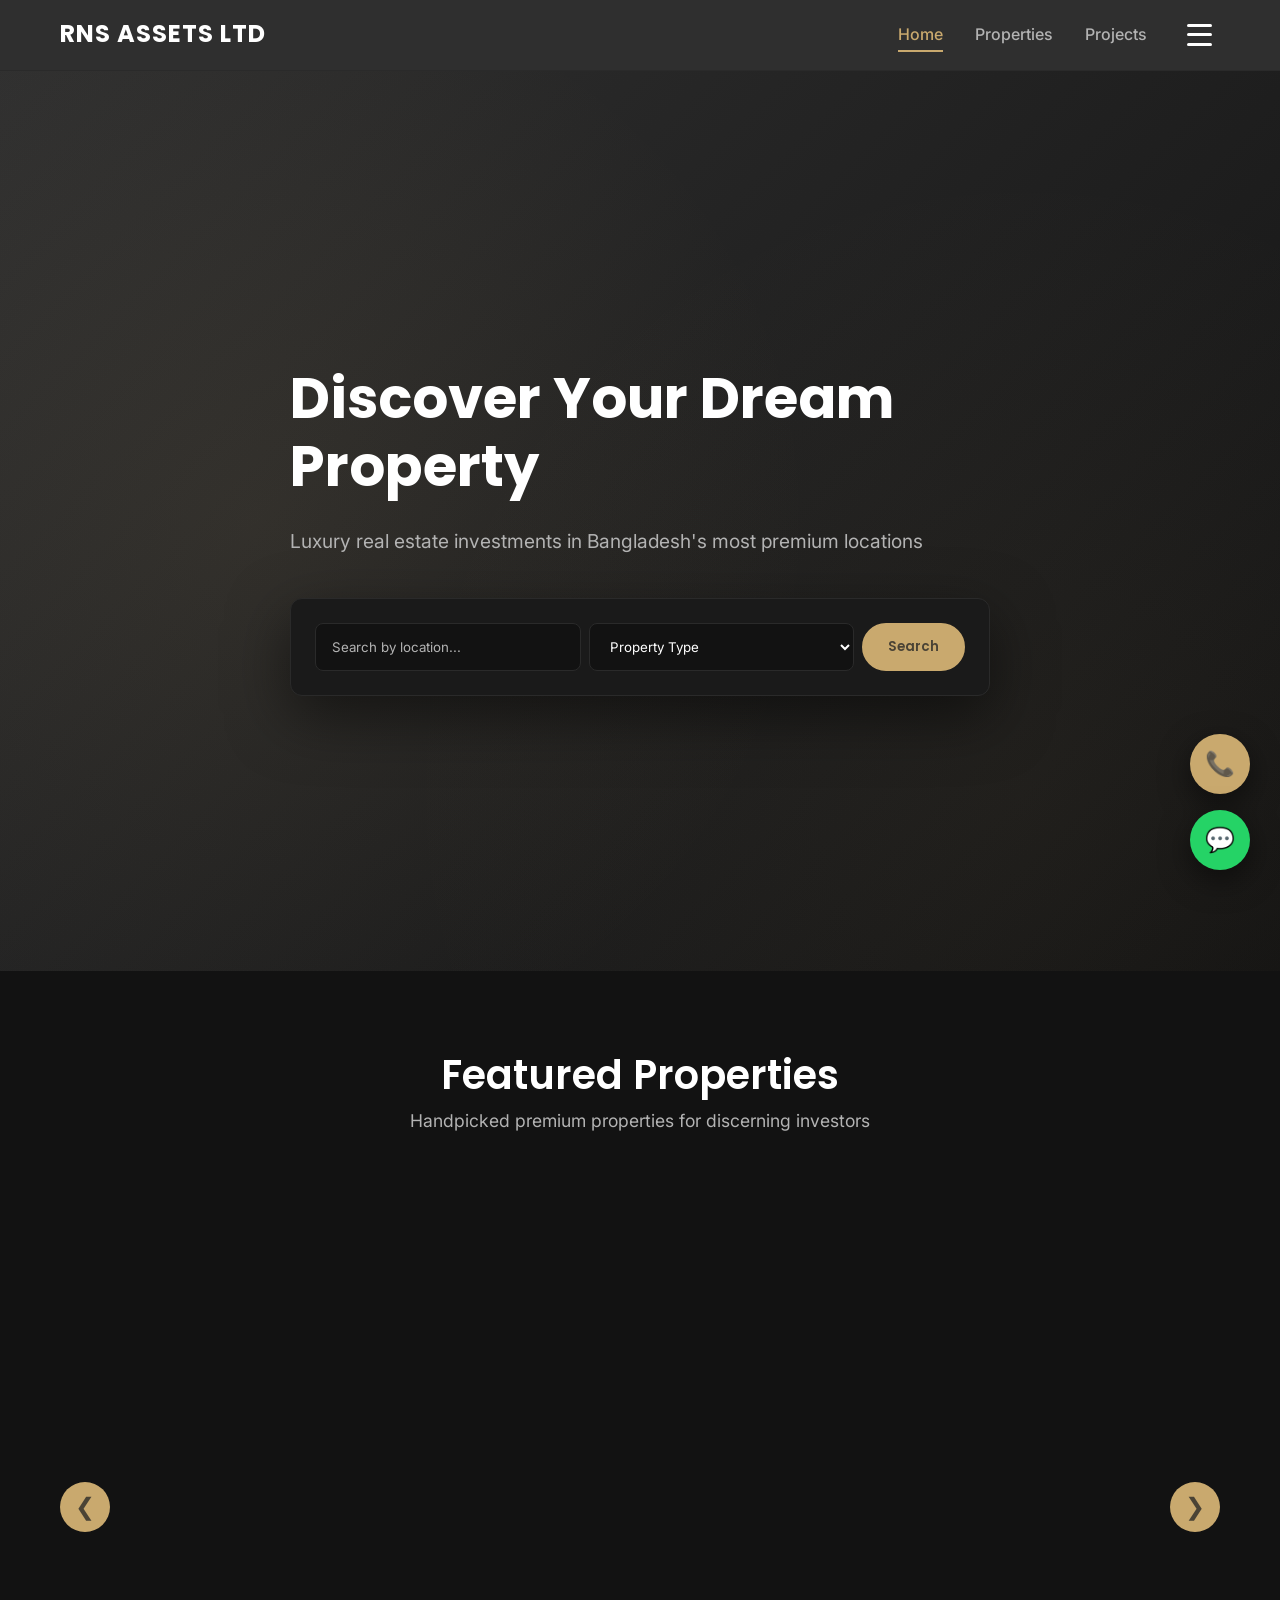
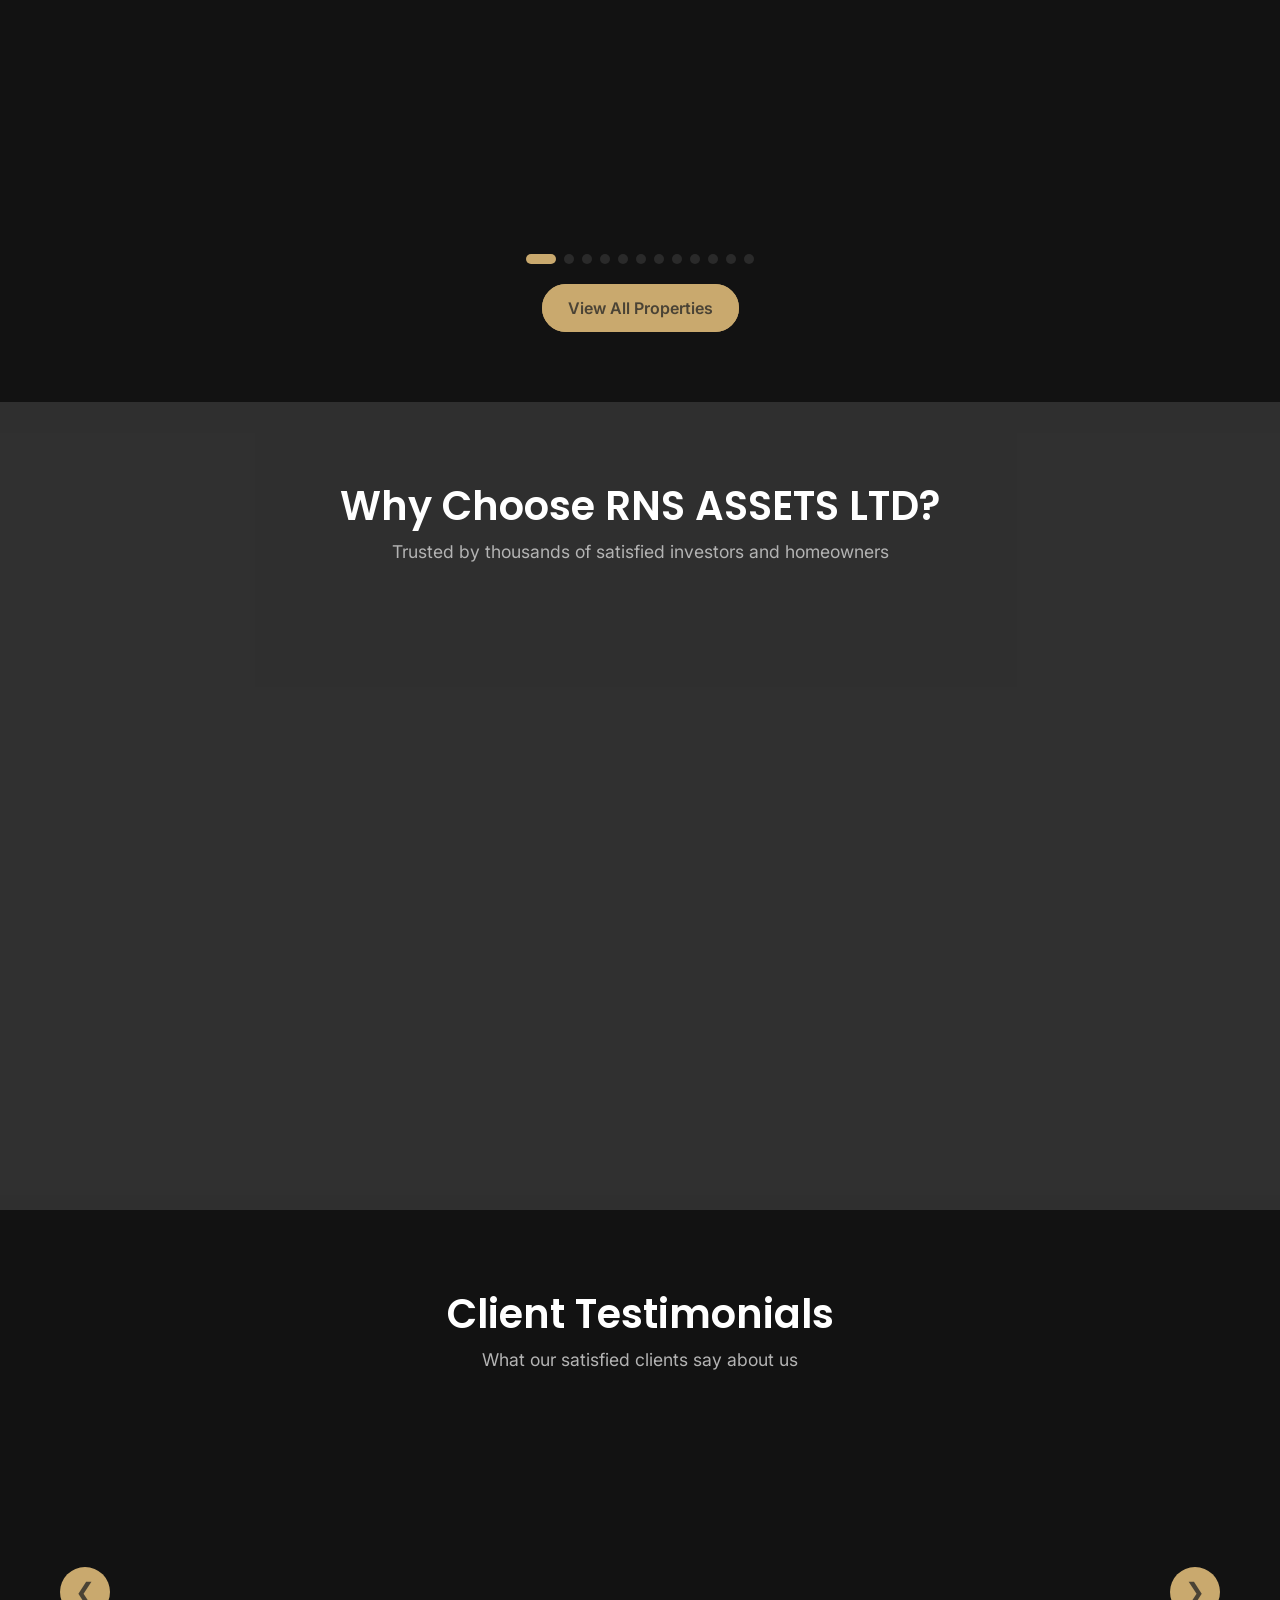
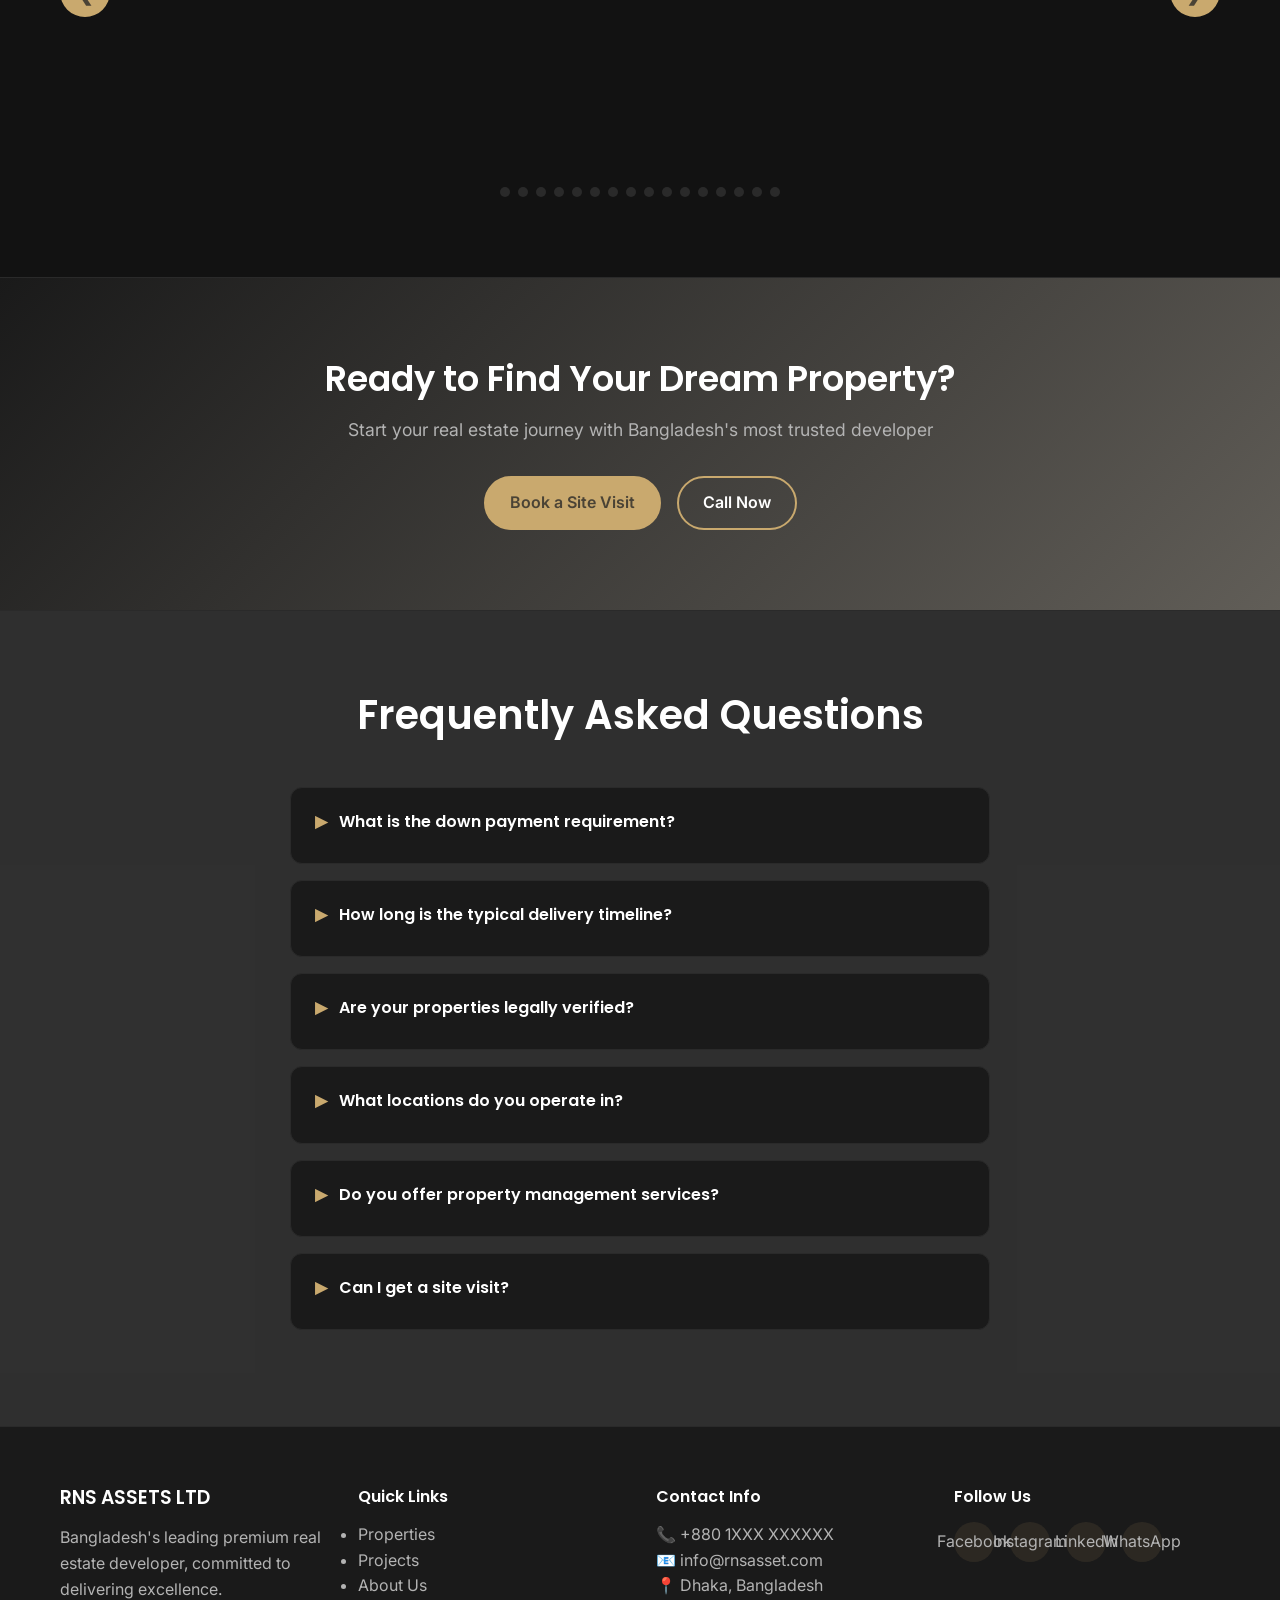
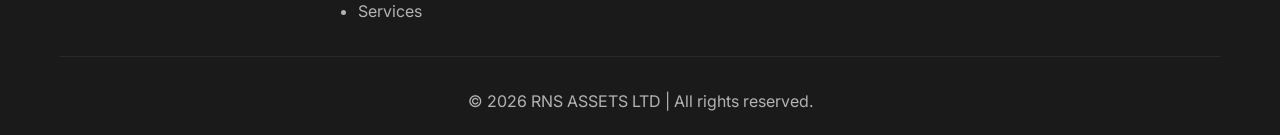
==== commit 320e05df: "add updated code" ====
--- a/index.html
+++ b/index.html
@@ -3,7 +3,7 @@
 <head>
     <meta charset="UTF-8">
     <meta name="viewport" content="width=device-width, initial-scale=1.0">
-    <title>RNS Assets Ltd. - Premium Real Estate Bangladesh</title>
+    <title>RNS ASSETS LTD - Premium Real Estate Bangladesh</title>
     <link rel="preconnect" href="https://fonts.googleapis.com">
     <link rel="preconnect" href="https://fonts.gstatic.com" crossorigin>
     <link href="https://fonts.googleapis.com/css2?family=Poppins:wght@300;400;500;600;700&family=Inter:wght@300;400;500;600&display=swap" rel="stylesheet">
@@ -15,17 +15,20 @@
         <div class="container">
             <div class="nav-wrapper">
                 <a href="index.html" class="logo">
-                    <h1>RNS Assets Ltd.</h1>
+                    <h1>RNS ASSETS LTD</h1>
                 </a>
                 <ul class="nav-menu" id="navMenu">
                     <li><a href="index.html" class="active">Home</a></li>
                     <li><a href="properties.html">Properties</a></li>
                     <li><a href="projects.html">Projects</a></li>
+                </ul>
+                <ul class="nav-menu-hidden" id="navMenuHidden">
+                    <li><a href="career.html">Career</a></li>
+                    <li><a href="news-events.html">News & Events</a></li>
                     <li><a href="about.html">About</a></li>
                     <li><a href="services.html">Services</a></li>
                     <li><a href="contact.html">Contact</a></li>
                 </ul>
-                <button class="cta-button primary-btn">📞 +880 1XXX XXXXX</button>
                 <div class="hamburger" id="hamburger">
                     <span></span>
                     <span></span>
@@ -52,13 +55,6 @@
                         <option value="commercial">Commercial</option>
                         <option value="land">Land</option>
                     </select>
-                    <select id="priceRange">
-                        <option value="">Price Range</option>
-                        <option value="0-50">Under 50 Lakh</option>
-                        <option value="50-100">50-100 Lakh</option>
-                        <option value="100-200">100-200 Lakh</option>
-                        <option value="200+">200+ Lakh</option>
-                    </select>
                     <button class="cta-button primary-btn">Search</button>
                 </div>
             </div>
@@ -79,7 +75,7 @@
                 <div class="properties-carousel">
                     <div class="property-card active">
                         <div class="property-image">
-                            <div class="image-placeholder">🏢</div>
+                            <img src="images/prop1.jpg" alt="Luxury Apartment - Gulshan" class="property-img">
                             <span class="property-badge">Featured</span>
                         </div>
                         <div class="property-info">
@@ -99,7 +95,7 @@
 
                     <div class="property-card">
                         <div class="property-image">
-                            <div class="image-placeholder">🏡</div>
+                            <img src="images/prop2.jpg" alt="Modern Villa - Baridhara" class="property-img">
                             <span class="property-badge new">New</span>
                         </div>
                         <div class="property-info">
@@ -119,7 +115,7 @@
 
                     <div class="property-card">
                         <div class="property-image">
-                            <div class="image-placeholder">🏪</div>
+                            <img src="images/prop3.jpg" alt="Premium Commercial Space" class="property-img">
                         </div>
                         <div class="property-info">
                             <h3>Premium Commercial Space</h3>
@@ -138,7 +134,7 @@
 
                     <div class="property-card">
                         <div class="property-image">
-                            <div class="image-placeholder">🏘️</div>
+                            <img src="images/prop4.jpg" alt="Twin Plot - Mirpur" class="property-img">
                         </div>
                         <div class="property-info">
                             <h3>Twin Plot - Mirpur</h3>
@@ -157,7 +153,7 @@
 
                     <div class="property-card">
                         <div class="property-image">
-                            <div class="image-placeholder">🏬</div>
+                            <img src="images/prop5.jpg" alt="Penthouse Suite - Dhanmondi" class="property-img">
                         </div>
                         <div class="property-info">
                             <h3>Penthouse Suite - Dhanmondi</h3>
@@ -176,7 +172,7 @@
 
                     <div class="property-card">
                         <div class="property-image">
-                            <div class="image-placeholder">🏠</div>
+                            <img src="images/prop6.jpg" alt="Family Home - Banasree" class="property-img">
                         </div>
                         <div class="property-info">
                             <h3>Family Home - Banasree</h3>
@@ -209,7 +205,7 @@
     <section class="why-choose-section">
         <div class="container">
             <div class="section-header">
-                <h2>Why Choose RNS Assets Ltd.?</h2>
+                <h2>Why Choose RNS ASSETS LTD?</h2>
                 <p>Trusted by thousands of satisfied investors and homeowners</p>
             </div>
 
@@ -266,8 +262,11 @@
 
                 <div class="testimonials-carousel">
                     <div class="testimonial-card active">
-                        <div class="stars">★★★★★</div>
-                        <p>"RNS Assets Ltd. provided exceptional service from start to finish. The property exceeded all our expectations!"</p>
+                        <div class="client-avatar">
+                            <img src="images/avatar1.jpg" alt="Ahmed Hassan">
+                        </div>
+                        <div class="stars">★★★★★</div>
+                        <p>"RNS ASSETS LTD provided exceptional service from start to finish. The property exceeded all our expectations!"</p>
                         <div class="client-info">
                             <h4>Ahmed Hassan</h4>
                             <p>Gulshan Apartment Owner</p>
@@ -275,8 +274,11 @@
                     </div>
 
                     <div class="testimonial-card">
-                        <div class="stars">★★★★★</div>
-                        <p>"Professional, transparent, and truly customer-focused. Would highly recommend RNS Assets Ltd. to anyone."</p>
+                        <div class="client-avatar">
+                            <img src="images/avatar2.jpg" alt="Fatima Khan">
+                        </div>
+                        <div class="stars">★★★★★</div>
+                        <p>"Professional, transparent, and truly customer-focused. Would highly recommend RNS ASSETS LTD to anyone."</p>
                         <div class="client-info">
                             <h4>Fatima Khan</h4>
                             <p>Baridhara Villa Investor</p>
@@ -284,6 +286,9 @@
                     </div>
 
                     <div class="testimonial-card">
+                        <div class="client-avatar">
+                            <img src="images/avatar3.jpg" alt="Rajesh Kumar">
+                        </div>
                         <div class="stars">★★★★★</div>
                         <p>"The team's expertise and attention to detail made our investment journey smooth and rewarding."</p>
                         <div class="client-info">
@@ -293,6 +298,9 @@
                     </div>
 
                     <div class="testimonial-card">
+                        <div class="client-avatar">
+                            <img src="images/avatar4.jpg" alt="Priya Singh">
+                        </div>
                         <div class="stars">★★★★★</div>
                         <p>"Excellent customer service! They guided us through every step of the buying process. Highly satisfied!"</p>
                         <div class="client-info">
@@ -302,8 +310,11 @@
                     </div>
 
                     <div class="testimonial-card">
-                        <div class="stars">★★★★★</div>
-                        <p>"Best investment decision we made. RNS Assets Ltd. delivered quality and value beyond expectations."</p>
+                        <div class="client-avatar">
+                            <img src="images/avatar5.jpg" alt="Mohammad Iqbal">
+                        </div>
+                        <div class="stars">★★★★★</div>
+                        <p>"Best investment decision we made. RNS ASSETS LTD delivered quality and value beyond expectations."</p>
                         <div class="client-info">
                             <h4>Mohammad Iqbal</h4>
                             <p>Mirpur Property Investor</p>
@@ -311,6 +322,9 @@
                     </div>
 
                     <div class="testimonial-card">
+                        <div class="client-avatar">
+                            <img src="images/avatar6.jpg" alt="Nasrin Begum">
+                        </div>
                         <div class="stars">★★★★★</div>
                         <p>"Transparent pricing, no hidden charges, and exceptional after-sales support. Truly professional!"</p>
                         <div class="client-info">
@@ -320,6 +334,9 @@
                     </div>
 
                     <div class="testimonial-card">
+                        <div class="client-avatar">
+                            <img src="images/avatar7.jpg" alt="Karim Abdullah">
+                        </div>
                         <div class="stars">★★★★★</div>
                         <p>"The interior design consultation added so much value. Our home looks absolutely stunning now!"</p>
                         <div class="client-info">
@@ -329,8 +346,11 @@
                     </div>
 
                     <div class="testimonial-card">
-                        <div class="stars">★★★★★</div>
-                        <p>"From viewing to handover, everything was seamless. RNS Assets Ltd. is the gold standard in real estate."</p>
+                        <div class="client-avatar">
+                            <img src="images/avatar8.jpg" alt="Shumaiya Afroz">
+                        </div>
+                        <div class="stars">★★★★★</div>
+                        <p>"From viewing to handover, everything was seamless. RNS ASSETS LTD is the gold standard in real estate."</p>
                         <div class="client-info">
                             <h4>Shumaiya Afroz</h4>
                             <p>Baridhara Villa Resident</p>
@@ -403,7 +423,7 @@
         <div class="container">
             <div class="footer-grid">
                 <div class="footer-col">
-                    <h3>RNS Assets Ltd.</h3>
+                    <h3>RNS ASSETS LTD</h3>
                     <p>Bangladesh's leading premium real estate developer, committed to delivering excellence.</p>
                 </div>
 
@@ -436,7 +456,7 @@
             </div>
 
             <div class="footer-bottom">
-                <p>&copy; 2024 RNS Assets Ltd. All rights reserved.</p>
+                <p>&copy; 2026 RNS ASSETS LTD | All rights reserved.</p>
             </div>
         </div>
     </footer>
--- a/styles.css
+++ b/styles.css
@@ -1,11 +1,11 @@
 /* ====================================
    DARK LUXURY REAL ESTATE THEME
-   RNS Asset Ltd. - Bangladesh
+   RNS ASSETS LTD - Bangladesh
    ==================================== */
 
 /* CSS Variables */
 :root {
-    --primary-bg: #0B0B0B;
+    --primary-bg: #252525c6;
     --secondary-bg: #121212;
     --card-bg: #1A1A1A;
     --text-primary: #FFFFFF;
@@ -109,6 +109,40 @@
     list-style: none;
     gap: 2rem;
     flex: 1;
+    justify-content: flex-end;
+    min-width: 0;
+}
+
+.nav-menu-hidden {
+    display: none;
+    list-style: none;
+    flex-direction: column;
+    gap: 1rem;
+    background-color: var(--card-bg);
+    position: absolute;
+    top: 70px;
+    right: 20px;
+    border: 1px solid var(--border-color);
+    border-radius: 12px;
+    padding: 1.5rem;
+    z-index: 999;
+    min-width: 220px;
+    box-shadow: 0 10px 40px rgba(0, 0, 0, 0.5);
+}
+
+.nav-menu-hidden.active {
+    display: flex;
+}
+
+.nav-menu-hidden a {
+    color: var(--text-secondary);
+    font-weight: 500;
+    transition: var(--transition);
+    padding: 0.5rem 0;
+}
+
+.nav-menu-hidden a:hover {
+    color: var(--accent);
 }
 
 .nav-menu a {
@@ -148,6 +182,7 @@
     transition: var(--transition);
     border: 2px solid var(--accent);
     white-space: nowrap;
+    flex-shrink: 0;
 }
 
 .primary-btn:hover {
@@ -173,10 +208,14 @@
 }
 
 .hamburger {
-    display: none;
+    display: flex;
     flex-direction: column;
     gap: 0.4rem;
     cursor: pointer;
+    position: relative;
+    z-index: 1001;
+    padding: 0.5rem;
+    margin-left: auto;
 }
 
 .hamburger span {
@@ -185,6 +224,19 @@
     background-color: var(--text-primary);
     border-radius: 2px;
     transition: var(--transition);
+    display: block;
+}
+
+.hamburger.active span:nth-child(1) {
+    transform: rotate(45deg) translate(10px, 10px);
+}
+
+.hamburger.active span:nth-child(2) {
+    opacity: 0;
+}
+
+.hamburger.active span:nth-child(3) {
+    transform: rotate(-45deg) translate(8px, -8px);
 }
 
 /* ====================================
@@ -377,17 +429,19 @@
     transition: var(--transition);
 }
 
-.property-card:hover .image-placeholder {
+.property-image img {
+    width: 100%;
+    height: 100%;
+    object-fit: cover;
+    display: block;
+    transition: var(--transition);
+}
+
+.property-card:hover .image-placeholder,
+.property-card:hover .property-image img {
     transform: scale(1.15) rotate(5deg);
 }
-    font-size: 6rem;
-    opacity: 0.9;
-    transition: var(--transition);
-}
-
-.property-card:hover .image-placeholder {
-    transform: scale(1.15) rotate(5deg);
-}
+
 
 .property-badge {
     position: absolute;
@@ -637,6 +691,27 @@
     font-style: italic;
 }
 
+.client-avatar {
+    width: 80px;
+    height: 80px;
+    border-radius: 50%;
+    overflow: hidden;
+    margin: 0 auto 1.5rem;
+    border: 3px solid var(--accent);
+    flex-shrink: 0;
+}
+
+.client-avatar img {
+    width: 100%;
+    height: 100%;
+    object-fit: cover;
+    display: block;
+}
+
+.client-info {
+    text-align: center;
+}
+
 .client-info h4 {
     color: var(--text-primary);
     margin-bottom: 0.3rem;
@@ -891,7 +966,11 @@
         display: none;
     }
 
-    .hamburger {
+    .nav-menu-hidden {
+        display: none;
+    }
+
+    .nav-menu-hidden.active {
         display: flex;
     }
 
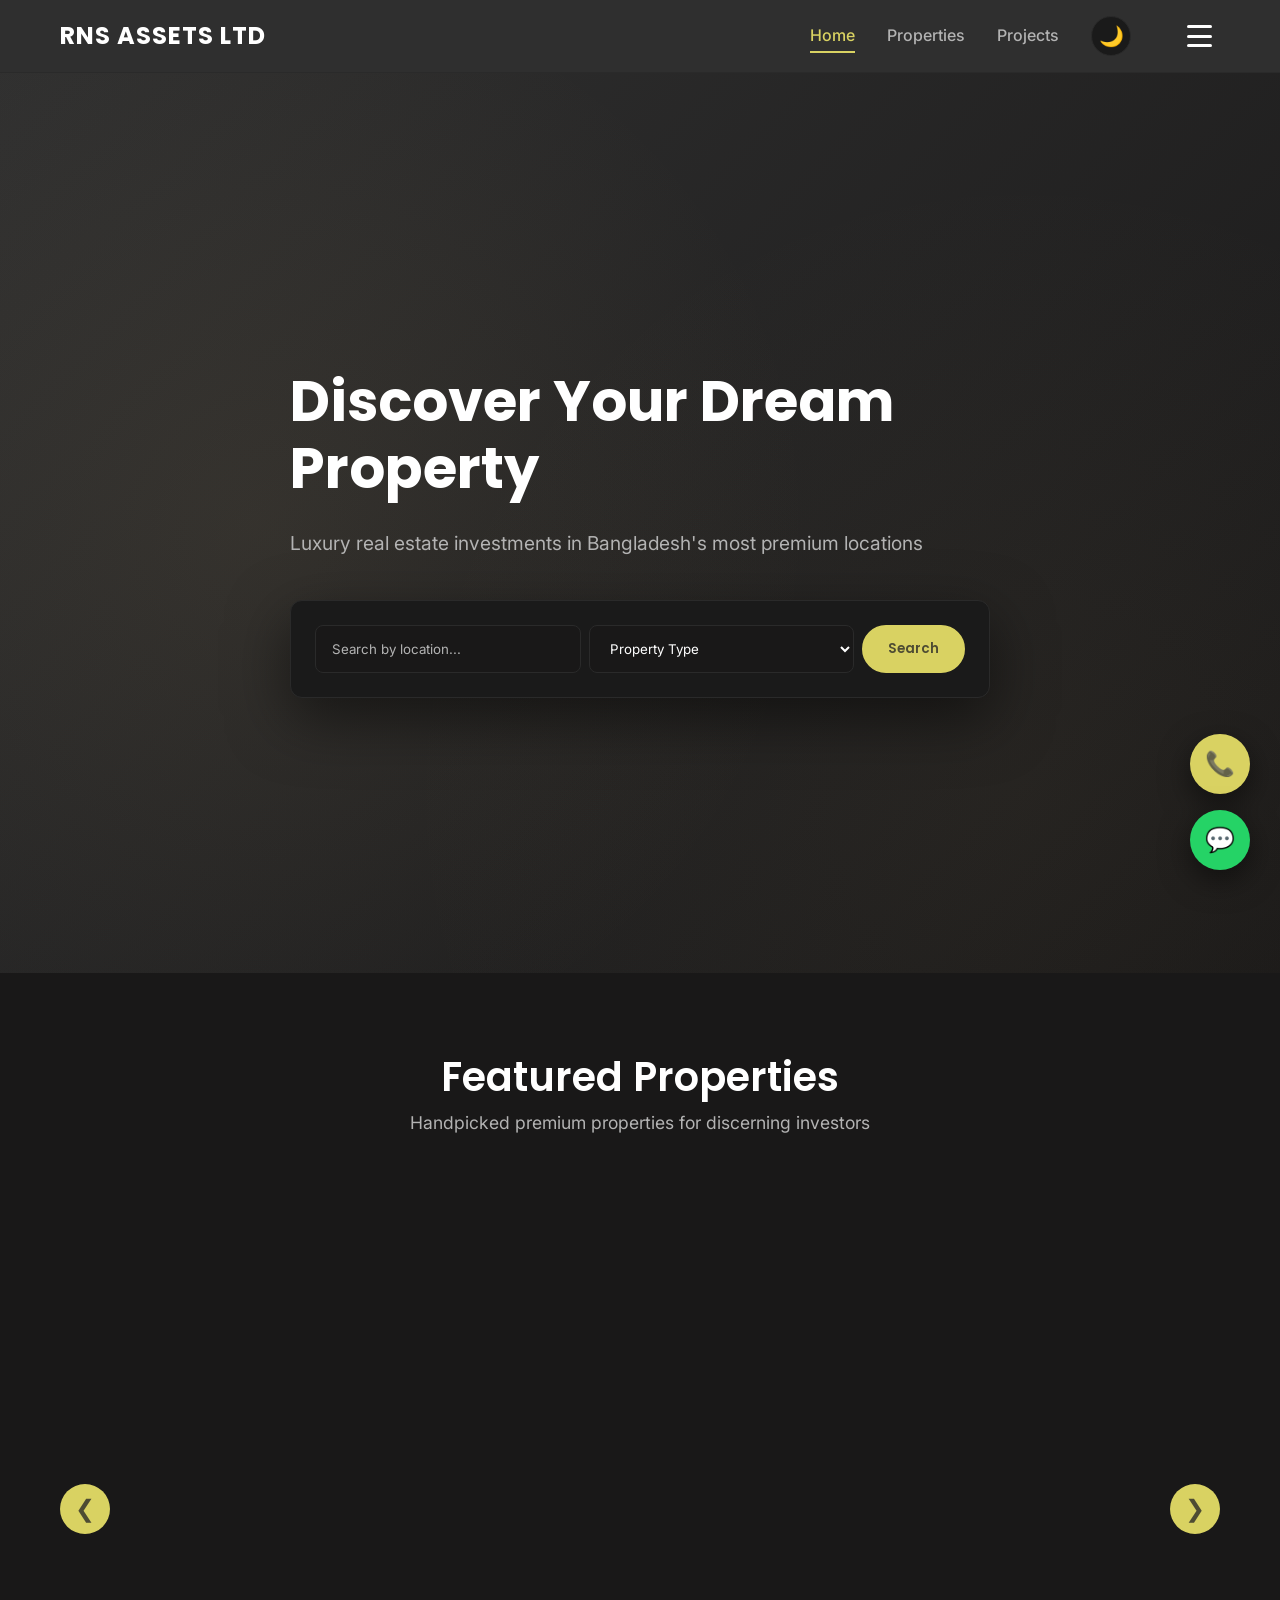
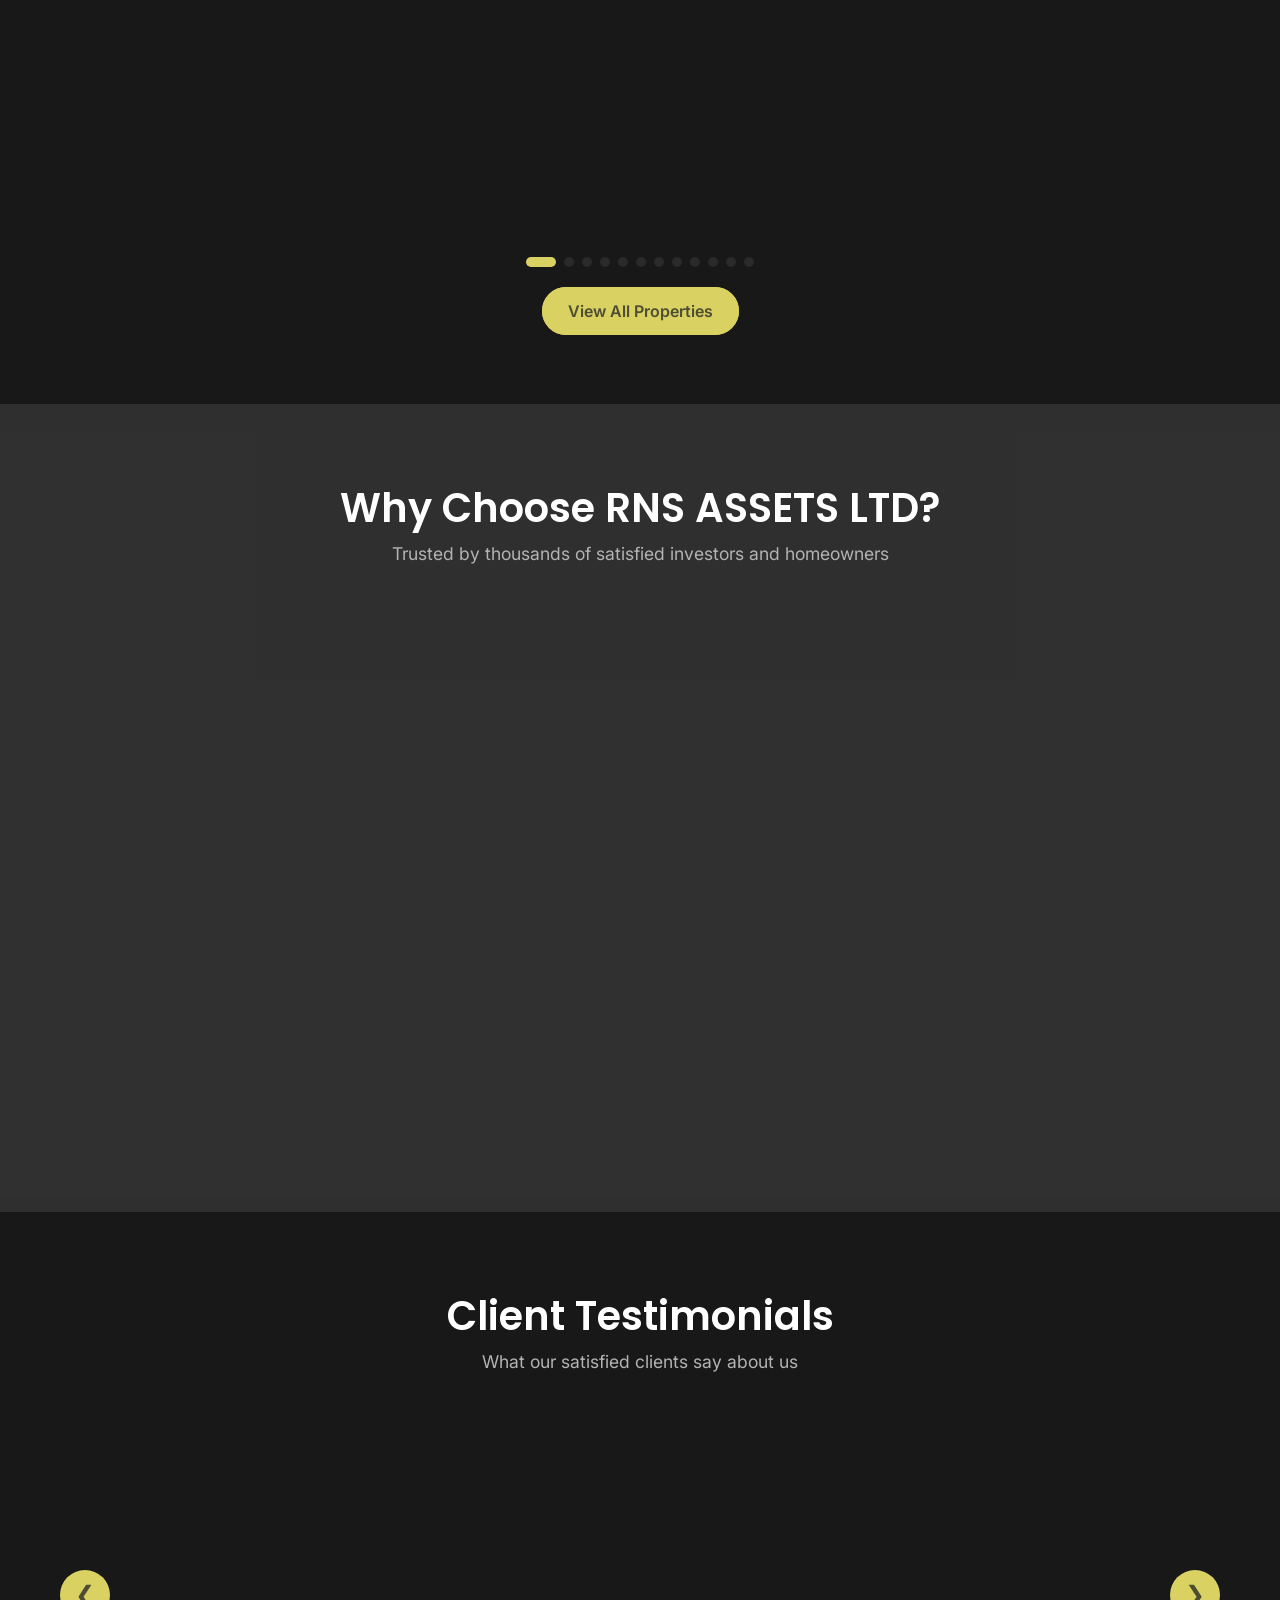
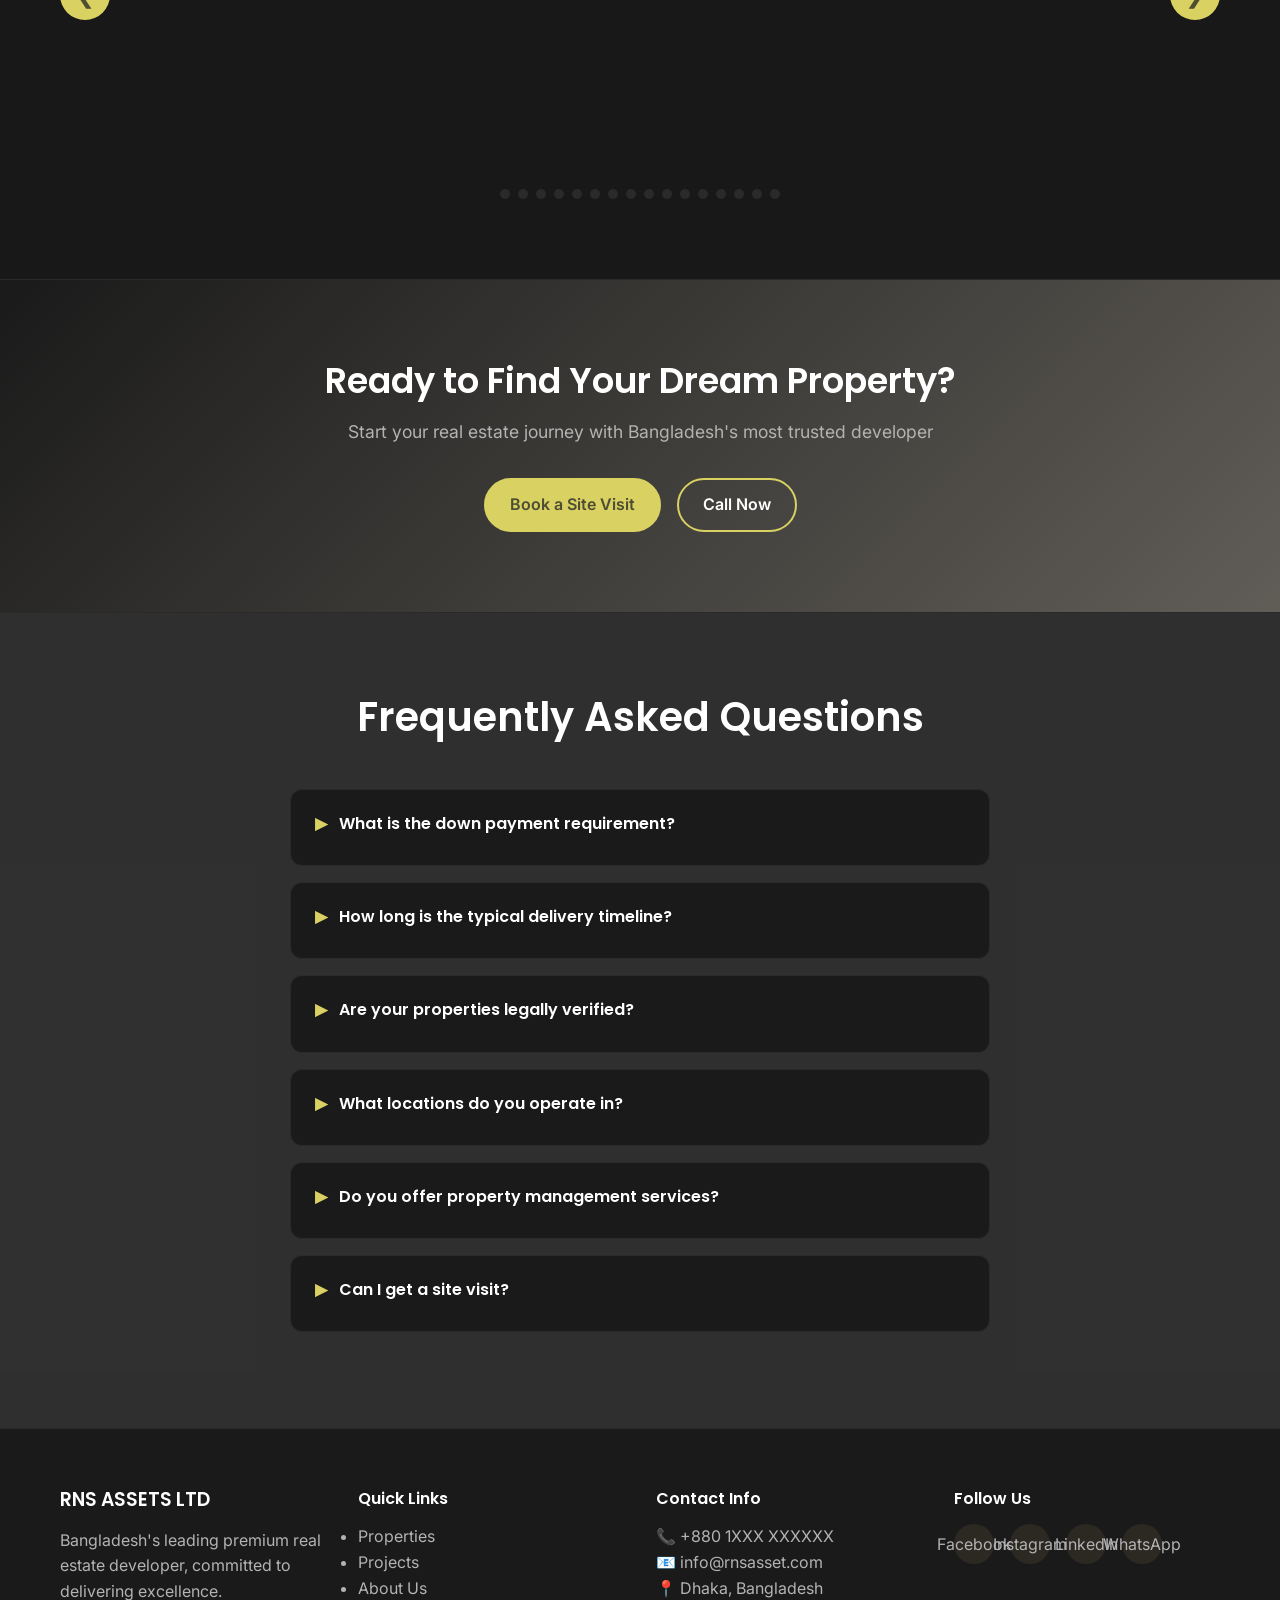
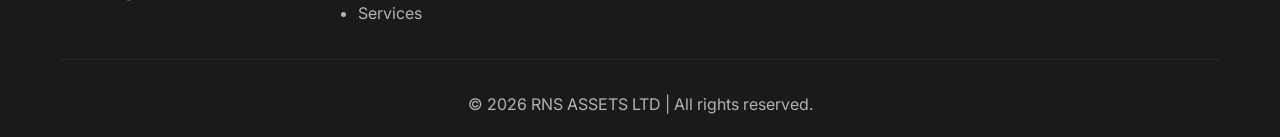
==== commit cc05ff99: "add updated code" ====
--- a/index.html
+++ b/index.html
@@ -29,6 +29,9 @@
                     <li><a href="services.html">Services</a></li>
                     <li><a href="contact.html">Contact</a></li>
                 </ul>
+                <button id="themeToggle" class="theme-toggle" aria-label="Toggle theme">
+                    <span class="theme-icon">🌙</span>
+                </button>
                 <div class="hamburger" id="hamburger">
                     <span></span>
                     <span></span>
--- a/styles.css
+++ b/styles.css
@@ -6,14 +6,26 @@
 /* CSS Variables */
 :root {
     --primary-bg: #252525c6;
-    --secondary-bg: #121212;
+    --secondary-bg: #191818;
     --card-bg: #1A1A1A;
     --text-primary: #FFFFFF;
     --text-secondary: #B3B3B3;
+    --accent: #d9d262;
+    --accent-hover: #d2d496;
+    --border-color: #2A2A2A;
+    --transition: all 0.3s ease;
+}
+
+/* Light Mode Theme */
+body.light-mode {
+    --primary-bg: #FFFFFF;
+    --secondary-bg: #F5F5F5;
+    --card-bg: #FFFFFF;
+    --text-primary: #111111;
+    --text-secondary: #555555;
     --accent: #C9A96E;
     --accent-hover: #D4B896;
-    --border-color: #2A2A2A;
-    --transition: all 0.3s ease;
+    --border-color: #E0E0E0;
 }
 
 /* Reset & Base Styles */
@@ -240,6 +252,49 @@
 }
 
 /* ====================================
+   THEME TOGGLE
+   ==================================== */
+
+.theme-toggle {
+    display: flex;
+    align-items: center;
+    justify-content: center;
+    width: 40px;
+    height: 40px;
+    border-radius: 50%;
+    background-color: var(--card-bg);
+    border: 1px solid var(--border-color);
+    cursor: pointer;
+    transition: var(--transition);
+    color: var(--text-primary);
+    font-size: 20px;
+    padding: 0;
+    margin-right: 1rem;
+    z-index: 1000;
+}
+
+.theme-toggle:hover {
+    background-color: var(--accent);
+    color: #0B0B0B;
+    transform: scale(1.1);
+    box-shadow: 0 5px 15px rgba(201, 169, 110, 0.3);
+}
+
+.theme-toggle:active {
+    transform: scale(0.95);
+}
+
+.theme-icon {
+    display: inline-block;
+    transition: transform 0.3s ease;
+    line-height: 1;
+}
+
+.theme-toggle:hover .theme-icon {
+    transform: rotate(20deg);
+}
+
+/* ====================================
    HERO SECTION
    ==================================== */
 
